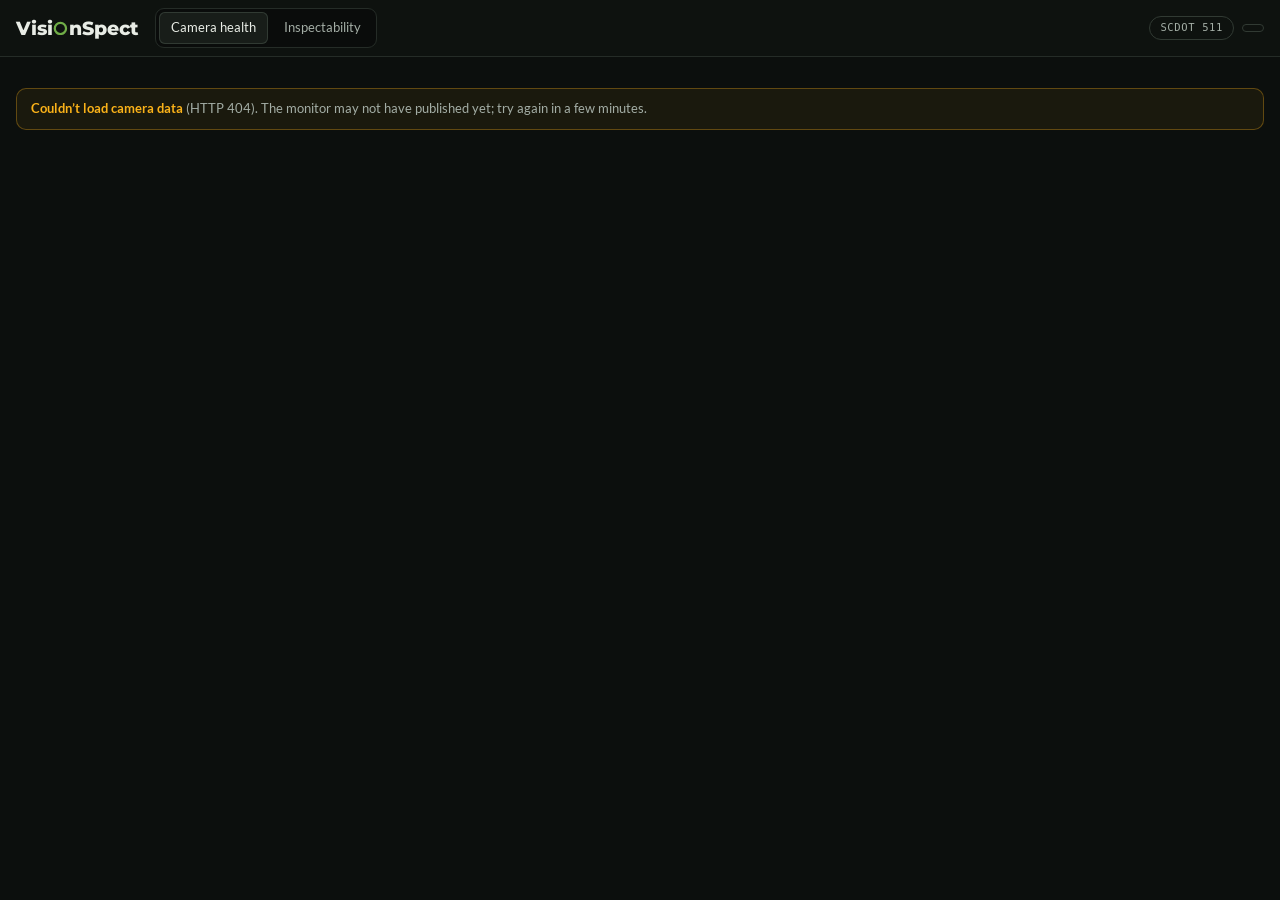
==== lab/camera-health/index.html @ 352c7f69 "Add password-protected lab page for the camera-health pilot - lab/camera-health/index.html: dashboar" ====
<!doctype html>
<html lang="en">
<head>
<meta charset="utf-8">
<meta name="viewport" content="width=device-width, initial-scale=1, viewport-fit=cover">
<meta name="robots" content="noindex, nofollow">
<meta name="description" content="VisionSpect lab: camera health monitor pilot.">
<meta name="theme-color" content="#000000">
<link rel="icon" href="/favicon.svg" type="image/svg+xml">
<link rel="icon" href="/favicon-32.png" sizes="32x32" type="image/png">
<link rel="preload" href="/assets/fonts/montserrat-latin-wght-normal.woff2" as="font" type="font/woff2" crossorigin>
<link rel="preload" href="/assets/fonts/lato-latin-400-normal.woff2" as="font" type="font/woff2" crossorigin>
<style>
@font-face { font-family: "Montserrat"; font-style: normal; font-weight: 100 900; font-display: swap; src: url("/assets/fonts/montserrat-latin-wght-normal.woff2") format("woff2"); }
@font-face { font-family: "Lato"; font-style: normal; font-weight: 400; font-display: swap; src: url("/assets/fonts/lato-latin-400-normal.woff2") format("woff2"); }
@font-face { font-family: "Lato"; font-style: normal; font-weight: 700; font-display: swap; src: url("/assets/fonts/lato-latin-700-normal.woff2") format("woff2"); }
</style>
<title>Camera health · VisionSpect Lab</title>
<style>
/* Layout: control-room wall — summary tiles, then a fleet timeline (camera × time), then cameras and episodes side by side; one camera opens in a detail panel.
   Single dark look by choice (traffic-management video walls are dark; matches the Inspectability tool). */
:root{
  color-scheme:dark;
  --bg:#0c0f0d; --panel:#131714; --panel2:#181d19; --well:#0a0c0b;
  --line:#252c27; --line2:#313a33;
  --ink:#e8ece5; --dim:#a3ada5; --faint:#6f7a72;
  --brand:#70AD47; --accent:#4CB6D8;
  /* status — reserved, always paired with icon + label */
  --good:#0ca30c; --warn:#fab219; --serious:#ec835a; --critical:#d03b3b; --info:#7f9cc4; --nodata:#2b322d;
  --head:'Montserrat',system-ui,-apple-system,'Segoe UI',sans-serif;
  --body:'Lato',system-ui,-apple-system,'Segoe UI',sans-serif;
  --mono:ui-monospace,Menlo,Consolas,monospace;
  --r:10px;
}
*{box-sizing:border-box}
body{background:var(--bg);color:var(--ink);font-family:var(--body);font-size:14px;line-height:1.5;-webkit-font-smoothing:antialiased;margin:0}
body::before{content:"";position:fixed;inset:0 0 auto;height:env(safe-area-inset-top,0px);z-index:10;background:#0e120f}
h1,h2,h3{font-family:var(--head);margin:0;text-wrap:balance}
button{font:inherit;color:inherit}
.mono,.num{font-family:var(--mono);font-variant-numeric:tabular-nums}
:focus-visible{outline:2px solid var(--accent);outline-offset:2px}
.wrap{max-width:1440px;margin:0 auto;padding-left:max(16px,env(safe-area-inset-left,0px));padding-right:max(16px,env(safe-area-inset-right,0px))}

/* header */
.top{position:sticky;top:env(safe-area-inset-top,0px);z-index:5;background:#0e120f;border-bottom:1px solid var(--line)}
.top .wrap{display:flex;align-items:center;gap:16px;min-height:56px;flex-wrap:wrap;padding-block:6px}
.wm{font-family:var(--head);font-weight:800;font-size:19px;display:inline-flex;align-items:center;line-height:1;color:var(--ink);text-decoration:none}
.wm svg{width:.78em;height:.78em;margin:0 .02em}
.tabs{display:flex;gap:4px;background:var(--well);border:1px solid var(--line);border-radius:9px;padding:3px}
.tabs a{padding:6px 12px;border-radius:6px;color:var(--dim);text-decoration:none;font-size:13px;white-space:nowrap}
.tabs a[aria-current="page"]{background:var(--panel2);color:var(--ink);box-shadow:inset 0 0 0 1px var(--line2)}
.tabs a:hover{color:var(--ink)}
.meta{margin-left:auto;display:flex;gap:8px;flex-wrap:wrap;align-items:center}
.tag{font-family:var(--mono);font-size:10.5px;letter-spacing:.06em;color:var(--dim);border:1px solid var(--line2);border-radius:20px;padding:3px 10px;white-space:nowrap}
.tag.sim{color:var(--warn);border-color:rgba(250,178,25,.4)}

main .wrap{display:flex;flex-direction:column;gap:18px;padding-block:18px 40px}
.notice{border:1px solid rgba(250,178,25,.32);background:rgba(250,178,25,.06);border-radius:var(--r);padding:10px 14px;font-size:13px;color:var(--dim)}
.notice b{color:var(--warn)}

/* KPI tiles */
.kpis{display:grid;grid-template-columns:repeat(5,minmax(0,1fr));gap:12px}
@media (max-width:1100px){.kpis{grid-template-columns:repeat(3,minmax(0,1fr))}}
@media (max-width:620px){.kpis{grid-template-columns:repeat(2,minmax(0,1fr))}}
.kpi{background:var(--panel);border:1px solid var(--line);border-radius:var(--r);padding:14px 16px;min-width:0}
.kpi .l{font-size:11px;letter-spacing:.12em;text-transform:uppercase;color:var(--faint);font-weight:700}
.kpi .v{font-family:var(--head);font-weight:800;font-size:30px;line-height:1.1;margin-top:6px;font-variant-numeric:tabular-nums}
.kpi .v small{font-family:var(--mono);font-size:13px;font-weight:400;color:var(--dim);margin-left:6px}
.kpi .s{font-size:12px;color:var(--dim);margin-top:4px}
.statbar{display:flex;height:8px;border-radius:5px;overflow:hidden;margin-top:10px;gap:2px;background:var(--well)}
.statbar i{display:block;height:100%}

/* section */
.sec{background:var(--panel);border:1px solid var(--line);border-radius:var(--r);min-width:0}
.sec>header{display:flex;align-items:baseline;gap:12px;flex-wrap:wrap;padding:14px 16px 10px}
.sec h2{font-size:15px;font-weight:700}
.sec .sub{font-size:12px;color:var(--faint)}
.legend{display:flex;gap:12px;flex-wrap:wrap;margin-left:auto;font-size:12px;color:var(--dim)}
.legend span{display:inline-flex;align-items:center;gap:6px;white-space:nowrap}
.sw{width:10px;height:10px;border-radius:2px;display:inline-block}

/* timeline */
.tl-scroll{overflow-x:auto;padding:0 16px 14px}
.tl{min-width:760px;display:grid;grid-template-columns:250px 1fr;column-gap:12px}
.tl .hours{grid-column:2;position:relative;height:18px;font-family:var(--mono);font-size:10.5px;color:var(--faint)}
.tl .hours span{position:absolute;transform:translateX(-50%);white-space:nowrap}
.tl .labels{display:flex;flex-direction:column}
.tl .lab{height:20px;display:flex;align-items:center;gap:8px;font-size:12.5px;cursor:pointer;border-radius:4px;padding:0 6px;min-width:0}
.tl .lab:hover,.tl .lab.on{background:var(--panel2)}
.tl .lab .id{font-family:var(--mono);font-size:11px;color:var(--faint);flex:none}
.tl .lab .nm{white-space:nowrap;overflow:hidden;text-overflow:ellipsis}
.tl canvas{display:block;width:100%;cursor:pointer}
.tip{position:fixed;z-index:20;pointer-events:none;background:#1d231f;border:1px solid var(--line2);border-radius:8px;padding:8px 10px;font-size:12px;min-width:180px;box-shadow:0 6px 24px rgba(0,0,0,.4);opacity:0;transition:opacity .08s}
.tip.on{opacity:1}
.tip .t{font-family:var(--mono);font-size:11px;color:var(--faint)}
.tip .n{font-weight:700;margin:2px 0 4px}
.tip dl{display:grid;grid-template-columns:auto auto;gap:1px 10px;margin:4px 0 0}
.tip dt{color:var(--faint)} .tip dd{margin:0;font-family:var(--mono);text-align:right}

/* status pill */
.pill{display:inline-flex;align-items:center;gap:5px;font-family:var(--mono);font-size:10.5px;font-weight:600;letter-spacing:.03em;padding:2px 8px;border-radius:20px;white-space:nowrap;background:var(--well);border:1px solid var(--line2);color:var(--ink)}
.pill .ic{font-size:10px;line-height:1}

/* two-up */
.two{display:grid;grid-template-columns:minmax(0,1.55fr) minmax(0,1fr);gap:18px;align-items:start}
@media (max-width:1100px){.two{grid-template-columns:1fr}}

/* filter chips */
.chips{display:flex;gap:6px;flex-wrap:wrap;padding:0 16px 12px}
.chip{background:var(--well);border:1px solid var(--line2);border-radius:20px;padding:4px 11px;font-size:12px;cursor:pointer;color:var(--dim)}
.chip[aria-pressed="true"]{color:var(--ink);border-color:var(--accent);background:rgba(76,182,216,.08)}
.chip b{font-family:var(--mono);font-weight:600;margin-left:4px;color:var(--faint)}

/* camera cards */
.grid{display:grid;grid-template-columns:repeat(auto-fill,minmax(210px,1fr));gap:10px;padding:0 16px 16px}
.cam{background:var(--panel2);border:1px solid var(--line);border-radius:9px;overflow:hidden;cursor:pointer;text-align:left;padding:0;display:flex;flex-direction:column;transition:border-color .12s}
.cam:hover{border-color:#47524a}
.cam.on{border-color:var(--accent)}
.cam .img{position:relative;aspect-ratio:4/3;background:#000;max-width:100%}
.cam .img img{width:100%;height:100%;object-fit:cover;display:block}
.cam .img .stale{position:absolute;inset:0;display:flex;align-items:flex-end;padding:8px;background:linear-gradient(180deg,transparent 50%,rgba(0,0,0,.75));font-family:var(--mono);font-size:10.5px;color:var(--dim)}
.cam .img .pill{position:absolute;top:8px;left:8px;background:rgba(10,12,11,.85)}
.cam .body{padding:9px 11px 10px;display:flex;flex-direction:column;gap:5px;min-width:0}
.cam .nm{font-weight:700;font-size:13px;white-space:nowrap;overflow:hidden;text-overflow:ellipsis}
.cam .row{display:flex;justify-content:space-between;align-items:center;gap:8px;font-size:11.5px;color:var(--dim)}
.cam .row .num{color:var(--ink)}
.cam svg{display:block}

/* episodes */
.epsum{display:grid;grid-template-columns:repeat(auto-fit,minmax(130px,1fr));gap:8px;padding:0 16px 12px}
.eps{background:var(--panel2);border:1px solid var(--line);border-radius:8px;padding:9px 11px}
.eps .k{display:flex;align-items:center;gap:6px;font-size:12px;color:var(--dim)}
.eps .n{font-family:var(--head);font-weight:800;font-size:20px;margin-top:3px;font-variant-numeric:tabular-nums}
.eps .d{font-family:var(--mono);font-size:11px;color:var(--faint)}
.tbl-wrap{overflow-x:auto;padding:0 16px 14px;max-height:520px;overflow-y:auto}
table{width:100%;border-collapse:collapse;font-size:12.5px}
th{text-align:left;font-weight:700;color:var(--faint);font-size:11px;padding:6px 8px;border-bottom:1px solid var(--line);white-space:nowrap;position:sticky;top:0;background:var(--panel)}
td{padding:7px 8px;border-bottom:1px solid var(--line);white-space:nowrap}
td.nm{max-width:170px;overflow:hidden;text-overflow:ellipsis}
td:last-child{white-space:normal;min-width:84px}
tbody tr{cursor:pointer} tbody tr:hover{background:var(--panel2)}
.open{color:var(--warn);font-family:var(--mono);font-size:11px}

/* detail */
#detail{scroll-margin-top:72px}
.det{display:grid;grid-template-columns:minmax(0,360px) minmax(0,1fr);gap:18px;padding:0 16px 16px}
@media (max-width:820px){.det{grid-template-columns:1fr}}
.det .img{aspect-ratio:4/3;background:#000;border-radius:8px;overflow:hidden;border:1px solid var(--line);max-width:100%}
.det .img img{width:100%;height:100%;object-fit:cover;display:block}
.det .cap{font-family:var(--mono);font-size:11px;color:var(--faint);margin-top:6px}
.readout{display:grid;grid-template-columns:repeat(3,minmax(0,1fr));gap:8px;margin-top:6px}
.readout div{background:var(--panel2);border:1px solid var(--line);border-radius:7px;padding:7px 9px;min-width:0}
.readout dt{font-size:10.5px;color:var(--faint);text-transform:uppercase;letter-spacing:.08em}
.readout dd{margin:2px 0 0;font-family:var(--mono);font-size:13px}
.chart{position:relative}
.chart svg{display:block;width:100%;height:auto}
.chart .ct{font-size:12px;color:var(--dim);margin-bottom:6px}
.strip{display:block;width:100%;height:14px;border-radius:3px;margin:8px 0 2px}
.det h3{font-size:16px}
.det .detmeta{font-size:12px;color:var(--dim);margin:2px 0 10px;display:flex;gap:10px;flex-wrap:wrap;align-items:center}
.empty-det{padding:0 16px 16px;color:var(--faint);font-size:13px}

footer.method{font-size:12px;color:var(--faint);line-height:1.6}
footer.method b{color:var(--dim)}
footer.method code{font-family:var(--mono);color:var(--dim);font-size:11.5px}
@media (prefers-reduced-motion:reduce){*{transition:none!important}}
</style>
</head>
<body>

<svg width="0" height="0" style="position:absolute" aria-hidden="true"><defs><symbol id="ring" viewBox="0 0 100 100"><circle cx="50" cy="50" r="38" fill="none" stroke="#70AD47" stroke-width="15"/></symbol></defs></svg>

<header class="top">
  <div class="wrap">
    <a class="wm" href="/" aria-label="VisionSpect">Visi<svg aria-hidden="true"><use href="#ring"/></svg>nSpect</a>
    <nav class="tabs" aria-label="Tools">
      <a href="#" aria-current="page">Camera health</a>
      <a href="inspectability.html" id="inspLink">Inspectability</a>
    </nav>
    <div class="meta"><span class="tag" id="srcTag">SCDOT 511</span><span class="tag sim" id="simTag" hidden>SIMULATED DATA</span><span class="tag" id="lastTag"></span></div>
  </div>
</header>

<main>
  <div class="wrap">
    <div class="notice" id="simNotice" hidden><b>Preview with simulated data.</b> Camera names are Upstate SC roads for legibility; IDs, statuses and images are invented. Run the monitor on your machine and it writes this same dashboard from real polls.</div>

    <section class="kpis" id="kpis" aria-label="Fleet summary"></section>

    <section class="sec" aria-labelledby="tlH">
      <header><h2 id="tlH">Fleet timeline</h2><span class="sub" id="tlSub"></span><div class="legend" id="legend"></div></header>
      <div class="tl-scroll"><div class="tl" id="tl">
        <div></div><div class="hours" id="hours"></div>
        <div class="labels" id="labels"></div><canvas id="tlc" aria-label="Status of each camera over time"></canvas>
      </div></div>
    </section>

    <section class="sec" id="detail" aria-labelledby="detH">
      <header><h2 id="detH">Camera detail</h2><span class="sub">Click a camera, a timeline row or an episode</span></header>
      <div id="detBody"></div>
    </section>

    <div class="two">
      <section class="sec" aria-labelledby="camH">
        <header><h2 id="camH">Cameras</h2><span class="sub">latest frame · healthy share of polls · image quality</span></header>
        <div class="chips" id="chips" role="group" aria-label="Filter cameras"></div>
        <div class="grid" id="grid"></div>
      </section>
      <section class="sec" aria-labelledby="epH">
        <header><h2 id="epH">Episodes</h2><span class="sub">time each camera stayed degraded, measured start to recovery</span></header>
        <div class="epsum" id="epsum"></div>
        <div class="tbl-wrap"><table><thead><tr><th>Camera</th><th>Issue</th><th>Start</th><th>Duration</th></tr></thead><tbody id="eptb"></tbody></table></div>
      </section>
    </div>

    <footer class="method" id="method"></footer>
  </div>
</main>
<div class="tip" id="tip" role="tooltip"></div>

<script>
window.VS_DATA = null;
window.VS_DATA_URL = 'data.json';
</script>
<script>
function vsDashboard(D) {
  'use strict';
  const $ = (s) => document.querySelector(s);
  const esc = (s) => String(s ?? '').replace(/[&<>"']/g, (c) => ({ '&': '&amp;', '<': '&lt;', '>': '&gt;', '"': '&quot;', "'": '&#39;' }[c]));
  if (!D || !D.cameras || !D.cameras.length) { document.querySelector('main .wrap').innerHTML = '<p class="notice">No camera data yet. The monitor publishes data after its first cycle.</p>'; return; }

  // ---- status vocabulary (severity → reserved status color; every use pairs icon + label)
  const CSS = getComputedStyle(document.documentElement), tok = (n) => CSS.getPropertyValue(n).trim();
  const ST = {
    ok:           { label: 'Healthy',      icon: '●', sev: 'good',     col: tok('--good') },
    poor_quality: { label: 'Poor image',   icon: '▲', sev: 'warn',     col: tok('--warn') },
    view_changed: { label: 'View moved',   icon: '↔', sev: 'info',     col: tok('--info') },
    frozen:       { label: 'Frozen',       icon: '❚❚', sev: 'serious', col: tok('--serious') },
    blank:        { label: 'Blank',        icon: '■', sev: 'serious',  col: tok('--serious') },
    placeholder:  { label: 'Unavailable',  icon: '⧉', sev: 'serious',  col: tok('--serious') },
    offline:      { label: 'Offline',      icon: '✕', sev: 'critical', col: tok('--critical') }
  };
  const SEV_ORDER = { critical: 0, serious: 1, warn: 2, info: 3, good: 4 };
  const NODATA = tok('--nodata');
  const pill = (s) => { const x = ST[s] || { label: s, icon: '·', col: NODATA }; return `<span class="pill"><span class="ic" style="color:${x.col}">${x.icon}</span>${esc(x.label)}</span>`; };

  const tz = D.timeZone || 'America/New_York';
  const fmtT = (t) => new Date(t).toLocaleTimeString('en-US', { hour: 'numeric', minute: '2-digit', timeZone: tz });
  const fmtDT = (t) => new Date(t).toLocaleString('en-US', { month: 'short', day: 'numeric', hour: 'numeric', minute: '2-digit', timeZone: tz });
  const fmtDur = (min) => min < 60 ? `${Math.round(min)} min` : `${Math.floor(min / 60)} h ${String(Math.round(min % 60)).padStart(2, '0')} min`;
  const pct = (v) => v == null ? '—' : `${Math.round(v)}%`;

  // ---- header / notices
  if (D.inspectabilityHref) $('#inspLink').setAttribute('href', D.inspectabilityHref); else $('#inspLink').hidden = true;
  $('#srcTag').textContent = D.source || 'SCDOT 511';
  if (D.simulated) { $('#simTag').hidden = false; $('#simNotice').hidden = false; }
  $('#lastTag').textContent = `last cycle ${fmtDT(D.end)}`;
  $('#tlSub').textContent = `${D.cameras.length} cameras · ${fmtDT(D.start)} – ${fmtT(D.end)} · ${D.stepMin}-min cycles`;

  // ---- derived per camera
  const cams = D.cameras.map((c) => {
    const polls = c.polls, n = polls.length;
    const ok = polls.filter((p) => p.s === 'ok').length;
    const avail = polls.filter((p) => p.s !== 'offline' && p.s !== 'placeholder').length;
    const iqs = polls.map((p) => p.iq).filter((v) => v != null).sort((a, b) => a - b);
    const last = polls[n - 1] || {};
    return { ...c, n, healthy: n ? 100 * ok / n : null, avail: n ? 100 * avail / n : null, medIQ: iqs.length ? iqs[Math.floor(iqs.length / 2)] : null, last };
  });
  cams.sort((a, b) => (SEV_ORDER[(ST[a.last.s] || {}).sev] ?? 9) - (SEV_ORDER[(ST[b.last.s] || {}).sev] ?? 9) || a.healthy - b.healthy || a.id.localeCompare(b.id));
  const byId = Object.fromEntries(cams.map((c) => [c.id, c]));

  // ---- episodes: runs of the same non-ok status (offline gaps of one poll still count)
  const episodes = [];
  for (const c of cams) {
    let cur = null;
    c.polls.forEach((p, i) => {
      if (cur && p.s !== cur.s) { cur.end = p.t; cur.open = false; episodes.push(cur); cur = null; }
      if (!cur && p.s !== 'ok') cur = { id: c.id, name: c.name, s: p.s, start: p.t, polls: 0 };
      if (cur) cur.polls++;
      if (i === c.polls.length - 1 && cur) { cur.end = D.end; cur.open = true; episodes.push(cur); }
    });
  }
  episodes.forEach((e) => { e.min = (Date.parse(e.end) - Date.parse(e.start)) / 60000 + (e.open ? D.stepMin : 0); });
  episodes.sort((a, b) => (b.open - a.open) || Date.parse(b.start) - Date.parse(a.start));
  const closed = episodes.filter((e) => !e.open && e.s !== 'view_changed');
  const degradedH = closed.reduce((a, e) => a + e.min, 0) / 60;
  const medClosed = closed.length ? closed.map((e) => e.min).sort((a, b) => a - b)[Math.floor(closed.length / 2)] : null;

  // ---- KPI tiles
  const allPolls = cams.reduce((a, c) => a + c.n, 0);
  const okPolls = cams.reduce((a, c) => a + c.polls.filter((p) => p.s === 'ok').length, 0);
  const nowCount = {}; cams.forEach((c) => { nowCount[c.last.s] = (nowCount[c.last.s] || 0) + 1; });
  const healthyNow = nowCount.ok || 0, openIssues = cams.filter((c) => c.last.s && c.last.s !== 'ok').length;
  const statBar = Object.keys(ST).filter((s) => nowCount[s]).sort((a, b) => SEV_ORDER[ST[b].sev] - SEV_ORDER[ST[a].sev])
    .map((s) => `<i style="flex:${nowCount[s]};background:${ST[s].col}" title="${ST[s].label}: ${nowCount[s]}"></i>`).join('');
  $('#kpis').innerHTML = [
    ['Cameras monitored', `${cams.length}`, `${allPolls.toLocaleString('en-US')} polls in window`],
    ['Healthy now', `${healthyNow}<small>of ${cams.length}</small>`, `<div class="statbar" aria-hidden="true">${statBar}</div>`],
    ['Fleet healthy', pct(100 * okPolls / allPolls), 'share of all polls, last 24 h'],
    ['Open issues', `${openIssues}`, Object.keys(ST).filter((s) => s !== 'ok' && nowCount[s]).map((s) => `${nowCount[s]} ${ST[s].label.toLowerCase()}`).join(' · ') || 'none'],
    ['Measured time degraded', `${degradedH.toFixed(1)}<small>h</small>`, closed.length ? `${closed.length} closed episodes · median ${fmtDur(medClosed)}` : 'no closed episodes yet']
  ].map(([l, v, s]) => `<div class="kpi"><div class="l">${l}</div><div class="v">${v}</div><div class="s">${s}</div></div>`).join('');

  // ---- legend (severity groups)
  $('#legend').innerHTML = [['good', 'Healthy'], ['warn', 'Poor image'], ['info', 'View moved'], ['serious', 'Frozen · blank · unavailable'], ['critical', 'Offline']]
    .map(([k, l]) => `<span><i class="sw" style="background:${tok('--' + k)}"></i>${l}</span>`).join('') + `<span><i class="sw" style="background:${NODATA}"></i>No data</span>`;

  // ---- timeline
  const t0 = Date.parse(D.start), t1 = Date.parse(D.end) + D.stepMin * 60000, cols = Math.round((t1 - t0) / (D.stepMin * 60000));
  const ROW = 20, labels = $('#labels'), cv = $('#tlc'), tip = $('#tip');
  labels.innerHTML = cams.map((c) => `<div class="lab" data-id="${esc(c.id)}" title="${esc(c.name)}"><span class="pill" style="padding:1px 5px"><span class="ic" style="color:${(ST[c.last.s] || {}).col || NODATA}">${(ST[c.last.s] || {}).icon || '·'}</span></span><span class="id">${esc(c.id)}</span><span class="nm">${esc(c.name)}</span></div>`).join('');
  const grid = cams.map((c) => { const row = new Array(cols).fill(null); c.polls.forEach((p) => { const k = Math.floor((Date.parse(p.t) - t0) / (D.stepMin * 60000)); if (k >= 0 && k < cols) row[k] = p; }); return row; });
  let selected = null;
  function drawTimeline() {
    const w = cv.clientWidth || 600, h = cams.length * ROW, dpr = window.devicePixelRatio || 1;
    cv.style.height = h + 'px'; cv.width = Math.round(w * dpr); cv.height = Math.round(h * dpr);
    const g = cv.getContext('2d'); g.setTransform(dpr, 0, 0, dpr, 0, 0); g.clearRect(0, 0, w, h);
    const cw = w / cols;
    grid.forEach((row, r) => {
      const y = r * ROW + 3, hh = ROW - 6;
      if (selected === cams[r].id) { g.fillStyle = tok('--panel2'); g.fillRect(0, r * ROW, w, ROW); }
      row.forEach((p, k) => {
        g.fillStyle = p ? (ST[p.s] || {}).col || NODATA : NODATA;
        g.fillRect(k * cw, y, Math.max(cw - (cw > 4 ? 1 : 0), 0.6), hh);
      });
    });
    // hour ticks
    const hours = $('#hours'); let html = '';
    const first = new Date(t0); first.setUTCMinutes(0, 0, 0);
    for (let t = first.getTime(); t <= t1; t += 3600000) {
      const hr = +new Date(t).toLocaleString('en-US', { hour: 'numeric', hour12: false, timeZone: tz });
      if (hr % 3 !== 0 || t < t0) continue;
      html += `<span style="left:${100 * (t - t0) / (t1 - t0)}%">${fmtT(t).replace(':00', '')}</span>`;
    }
    hours.innerHTML = html;
  }
  function cellAt(e) {
    const r = cv.getBoundingClientRect(), x = e.clientX - r.left, y = e.clientY - r.top;
    const row = Math.floor(y / ROW), k = Math.floor(x / (r.width / cols));
    return row >= 0 && row < cams.length && k >= 0 && k < cols ? { row, k } : null;
  }
  cv.addEventListener('mousemove', (e) => {
    const c = cellAt(e); if (!c) { tip.classList.remove('on'); return; }
    const cam = cams[c.row], p = grid[c.row][c.k];
    tip.innerHTML = `<div class="t">${fmtDT(t0 + c.k * D.stepMin * 60000)}</div><div class="n">${esc(cam.name)}</div>${p ? pill(p.s) : '<span class="pill">No data</span>'}` +
      (p && p.iq != null ? `<dl><dt>Image quality</dt><dd>${p.iq.toFixed(0)}</dd>${p.edge != null ? `<dt>Edge width</dt><dd>${p.edge.toFixed(1)} px</dd>` : ''}<dt>Mean level</dt><dd>${p.mean != null ? p.mean.toFixed(0) + ' GL' : '—'}</dd></dl>` : (p && p.reason ? `<dl><dt>Reason</dt><dd>${esc(p.reason)}</dd></dl>` : ''));
    const tw = 220, x = Math.min(e.clientX + 14, window.innerWidth - tw - 8), y = Math.min(e.clientY + 14, window.innerHeight - 140);
    tip.style.left = x + 'px'; tip.style.top = y + 'px'; tip.classList.add('on');
  });
  cv.addEventListener('mouseleave', () => tip.classList.remove('on'));
  cv.addEventListener('click', (e) => { const c = cellAt(e); if (c) select(cams[c.row].id, true); });
  labels.addEventListener('click', (e) => { const l = e.target.closest('.lab'); if (l) select(l.dataset.id, true); });

  // ---- sparkline (single series: text-colored line, emphasized endpoint)
  function spark(c, w = 110, h = 26) {
    const pts = c.polls.map((p, i) => [i, p.iq]); const n = Math.max(1, pts.length - 1);
    const X = (i) => 2 + (w - 6) * i / n, Y = (v) => h - 3 - (h - 6) * v / 100;
    let d = '', pen = false; for (const [i, v] of pts) { if (v == null) { pen = false; continue; } d += (pen ? 'L' : 'M') + X(i).toFixed(1) + ' ' + Y(v).toFixed(1); pen = true; }
    const lastI = pts.map((p) => p[1]).lastIndexOf(pts.filter((p) => p[1] != null).map((p) => p[1]).pop());
    const lv = c.polls.filter((p) => p.iq != null).map((p) => p.iq).pop();
    return `<svg width="${w}" height="${h}" viewBox="0 0 ${w} ${h}" aria-hidden="true"><line x1="2" x2="${w - 4}" y1="${Y(60)}" y2="${Y(60)}" stroke="${tok('--line2')}" stroke-dasharray="2 3"/><path d="${d}" fill="none" stroke="${tok('--dim')}" stroke-width="1.5"/>${lv != null ? `<circle cx="${X(lastI)}" cy="${Y(lv)}" r="2.6" fill="${tok('--ink')}"/>` : ''}</svg>`;
  }

  // ---- camera cards + filters
  const FILTERS = [
    ['all', 'All', () => true], ['issues', 'Issues', (c) => c.last.s !== 'ok'],
    ['offline', 'Offline', (c) => c.last.s === 'offline'], ['notlive', 'Not live', (c) => ['frozen', 'blank', 'placeholder'].includes(c.last.s)],
    ['poor', 'Poor image', (c) => c.last.s === 'poor_quality'], ['ok', 'Healthy', (c) => c.last.s === 'ok']
  ];
  let filter = 'all';
  try { filter = localStorage.getItem('vs-camfilter') || 'all'; } catch (e) {}
  function renderChips() {
    $('#chips').innerHTML = FILTERS.map(([k, l, f]) => `<button class="chip" data-f="${k}" aria-pressed="${k === filter}">${l}<b>${cams.filter(f).length}</b></button>`).join('');
  }
  function renderGrid() {
    const f = FILTERS.find((x) => x[0] === filter)[2];
    $('#grid').innerHTML = cams.filter(f).map((c) => `
      <button class="cam${selected === c.id ? ' on' : ''}" data-id="${esc(c.id)}">
        <div class="img">${c.thumb ? `<img src="${c.thumb}" alt="Latest frame from ${esc(c.name)}">` : ''}${pill(c.last.s)}
          ${c.thumbStatus && c.last.s === 'offline' ? `<div class="stale">last good frame · ${fmtT(c.thumbTime)}</div>` : ''}</div>
        <div class="body"><div class="nm" title="${esc(c.name)}">${esc(c.name)}</div>
          <div class="row"><span>Healthy <span class="num">${pct(c.healthy)}</span></span><span>IQ <span class="num">${c.medIQ == null ? '—' : c.medIQ.toFixed(0)}</span></span></div>
          <div class="row"><span class="mono" style="color:var(--faint)">${esc(c.id)}</span>${spark(c)}</div></div>
      </button>`).join('') || '<p class="empty-det">No cameras match this filter.</p>';
  }
  $('#chips').addEventListener('click', (e) => { const b = e.target.closest('.chip'); if (!b) return; filter = b.dataset.f; try { localStorage.setItem('vs-camfilter', filter); } catch (er) {} renderChips(); renderGrid(); });
  $('#grid').addEventListener('click', (e) => { const b = e.target.closest('.cam'); if (b) select(b.dataset.id, true); });

  // ---- episodes
  const TYPES = ['offline', 'placeholder', 'blank', 'frozen', 'poor_quality', 'view_changed'];
  $('#epsum').innerHTML = TYPES.filter((t) => episodes.some((e) => e.s === t)).map((t) => {
    const es = episodes.filter((e) => e.s === t), cl = es.filter((e) => !e.open), op = es.length - cl.length;
    const med = cl.length ? cl.map((e) => e.min).sort((a, b) => a - b)[Math.floor(cl.length / 2)] : null;
    return `<div class="eps"><div class="k"><span style="color:${ST[t].col}">${ST[t].icon}</span>${ST[t].label}</div><div class="n">${es.length}</div><div class="d">${med != null ? 'median ' + fmtDur(med) : 'none closed'}${op ? ` · ${op} open` : ''}</div></div>`;
  }).join('');
  $('#eptb').innerHTML = episodes.map((e) => `<tr data-id="${esc(e.id)}"><td class="nm" title="${esc(e.name)}">${esc(e.name)}</td><td>${pill(e.s)}</td><td class="mono">${fmtDT(e.start)}</td><td class="mono">${e.open ? `<span class="open">ongoing · ${fmtDur(e.min)}</span>` : fmtDur(e.min)}</td></tr>`).join('');
  $('#eptb').addEventListener('click', (e) => { const r = e.target.closest('tr'); if (r) select(r.dataset.id, true); });

  // ---- detail
  function lineChart(c, W) {
    W = Math.max(260, Math.round(W || 600)); const H = 170, L = 34, R = 10, T = 10, B = 24;
    const X = (t) => L + (W - L - R) * (Date.parse(t) - t0) / (t1 - t0), Y = (v) => T + (H - T - B) * (1 - v / 100);
    let d = '', pen = false, area = '';
    const pts = c.polls.filter((p) => p.iq != null);
    c.polls.forEach((p) => { if (p.iq == null) { pen = false; return; } d += (pen ? 'L' : 'M') + X(p.t).toFixed(1) + ' ' + Y(p.iq).toFixed(1); pen = true; });
    let ticks = '';
    for (const v of [0, 25, 50, 75, 100]) ticks += `<line x1="${L}" x2="${W - R}" y1="${Y(v)}" y2="${Y(v)}" stroke="${tok('--line')}" stroke-width="1"/><text x="${L - 6}" y="${Y(v) + 3.5}" text-anchor="end" font-size="10" fill="${tok('--faint')}" font-family="ui-monospace, Menlo, Consolas, monospace">${v}</text>`;
    const first = new Date(t0); first.setUTCMinutes(0, 0, 0);
    for (let t = first.getTime(); t <= t1; t += 3600000) {
      const hr = +new Date(t).toLocaleString('en-US', { hour: 'numeric', hour12: false, timeZone: tz });
      if (hr % 6 !== 0 || t < t0) continue;
      const x = L + (W - L - R) * (t - t0) / (t1 - t0);
      ticks += `<text x="${x}" y="${H - 6}" text-anchor="middle" font-size="10" fill="${tok('--faint')}" font-family="ui-monospace, Menlo, Consolas, monospace">${fmtT(t).replace(':00', '')}</text>`;
    }
    const lp = pts[pts.length - 1];
    return `<div class="chart"><div class="ct">Image quality, 0–100 · dashed line = poor-image threshold (60)</div>
      <svg viewBox="0 0 ${W} ${H}" width="${W}" height="${H}" role="img" aria-label="Image quality over the last 24 hours">${ticks}
      <line x1="${L}" x2="${W - R}" y1="${Y(60)}" y2="${Y(60)}" stroke="${tok('--warn')}" stroke-dasharray="4 4" stroke-width="1"/>
      <path d="${d}" fill="none" stroke="${tok('--accent')}" stroke-width="2" stroke-linejoin="round"/>
      ${lp ? `<circle cx="${X(lp.t)}" cy="${Y(lp.iq)}" r="4" fill="${tok('--accent')}" stroke="${tok('--panel')}" stroke-width="2"/>` : ''}
      <line id="xh" y1="${T}" y2="${H - B}" stroke="${tok('--dim')}" stroke-width="1" opacity="0"/><rect id="hit" x="${L}" y="${T}" width="${W - L - R}" height="${H - T - B}" fill="transparent"/></svg>
      <canvas class="strip" id="strip" aria-label="Status over the last 24 hours"></canvas></div>`;
  }
  function select(id, scroll) {
    selected = id; const c = byId[id];
    document.querySelectorAll('.lab').forEach((l) => l.classList.toggle('on', l.dataset.id === id));
    renderGrid(); drawTimeline();
    const lastGood = [...c.polls].reverse().find((q) => q.iq != null), p = lastGood || c.last, eps = episodes.filter((e) => e.id === id);
    const rd = (k, v) => `<div><dt>${k}</dt><dd>${v}</dd></div>`;
    $('#detBody').innerHTML = `<div class="det">
      <div><div class="img">${c.thumb ? `<img src="${c.thumb}" alt="Latest frame from ${esc(c.name)}">` : ''}</div>
        <div class="cap">${c.thumbTime ? `${c.last.s === 'offline' ? 'last good frame' : 'latest saved frame'} · ${fmtDT(c.thumbTime)}` : 'no saved frame'}</div>
        <div class="cap" style="margin-top:10px">${lastGood && lastGood !== c.last ? 'metrics from last good poll · ' + fmtDT(lastGood.t) : 'metrics from latest poll'}</div>
        <dl class="readout">${rd('Image quality', p.iq != null ? p.iq.toFixed(0) : '—')}${rd('Edge width', p.edge != null ? p.edge.toFixed(1) + ' px' : '—')}${rd('Mean level', p.mean != null ? p.mean.toFixed(0) + ' GL' : '—')}
          ${rd('Clipped', p.clip != null ? p.clip.toFixed(1) + '%' : '—')}${rd('Noise σ', p.noise != null ? p.noise.toFixed(2) + ' GL' : '—')}${rd('View match', p.ncc != null ? p.ncc.toFixed(2) : '—')}</dl></div>
      <div style="min-width:0"><h3>${esc(c.name)}</h3>
        <div class="detmeta">${pill(c.last.s)}<span class="mono">${esc(c.id)}</span><span>healthy ${pct(c.healthy)} · available ${pct(c.avail)} · median IQ ${c.medIQ == null ? '—' : c.medIQ.toFixed(0)}</span></div>
        <div id="chartHost"></div>
        <div class="ct" style="font-size:12px;color:var(--dim);margin-top:12px">Episodes</div>
        ${eps.length ? `<table><tbody>${eps.map((e) => `<tr><td>${pill(e.s)}</td><td class="mono">${fmtDT(e.start)}</td><td class="mono">${e.open ? `<span class="open">ongoing · ${fmtDur(e.min)}</span>` : fmtDur(e.min)}</td></tr>`).join('')}</tbody></table>` : '<p class="empty-det" style="padding:0">No issues in this window.</p>'}
      </div></div>`;
    const host = $('#chartHost'); host.innerHTML = lineChart(c, host.clientWidth);
    // status strip under the chart
    const sc = $('#strip'); if (sc) {
      const w = sc.clientWidth, dpr = window.devicePixelRatio || 1; sc.width = Math.round(w * dpr); sc.height = Math.round(14 * dpr);
      const g = sc.getContext('2d'); g.setTransform(dpr, 0, 0, dpr, 0, 0);
      const svgEl = sc.previousElementSibling, vb = svgEl.viewBox.baseVal, sx = w / vb.width, L = 34 * sx, R = 10 * sx, cw = (w - L - R) / cols;
      grid[cams.indexOf(c)].forEach((q, k) => { g.fillStyle = q ? ST[q.s].col : NODATA; g.fillRect(L + k * cw, 0, Math.max(cw - 0.5, 0.6), 14); });
      // crosshair tooltip
      const hit = svgEl.querySelector('#hit'), xh = svgEl.querySelector('#xh');
      hit.addEventListener('mousemove', (e) => {
        const r = svgEl.getBoundingClientRect(), x = (e.clientX - r.left) / r.width * vb.width;
        const t = t0 + (x - 34) / (vb.width - 44) * (t1 - t0);
        let best = null; for (const q of c.polls) if (!best || Math.abs(Date.parse(q.t) - t) < Math.abs(Date.parse(best.t) - t)) best = q;
        if (!best) return;
        const bx = 34 + (vb.width - 44) * (Date.parse(best.t) - t0) / (t1 - t0);
        xh.setAttribute('x1', bx); xh.setAttribute('x2', bx); xh.setAttribute('opacity', '0.6');
        tip.innerHTML = `<div class="t">${fmtDT(best.t)}</div>${pill(best.s)}<dl><dt>Image quality</dt><dd>${best.iq != null ? best.iq.toFixed(0) : '—'}</dd><dt>Edge width</dt><dd>${best.edge != null ? best.edge.toFixed(1) + ' px' : '—'}</dd></dl>`;
        tip.style.left = Math.min(e.clientX + 14, window.innerWidth - 230) + 'px'; tip.style.top = (e.clientY + 14) + 'px'; tip.classList.add('on');
      });
      hit.addEventListener('mouseleave', () => { xh.setAttribute('opacity', '0'); tip.classList.remove('on'); });
    }
    if (scroll) $('#detail').scrollIntoView({ behavior: matchMedia('(prefers-reduced-motion: reduce)').matches ? 'auto' : 'smooth', block: 'start' });
  }

  // ---- method footer
  $('#method').innerHTML = `<b>How this is measured.</b> Each cycle the monitor downloads every camera's public snapshot and runs the deterministic VisionSpect engine v${esc(D.engine)} on it — no AI, every number reproducible from the saved image. ` +
    `<b>Offline</b>: request failed or not an image. <b>Unavailable</b>: the same file served by 3+ cameras. <b>Blank</b>: near-uniform frame. <b>Frozen</b>: unchanged for ${D.frozenMinutes} min or more. ` +
    `<b>Poor image</b>: general quality score under 60 (focus, exposure, clipping, noise). <b>View moved</b>: scene structure no longer matches the camera's daylight baseline — informational, operators move PTZ cameras on purpose. ` +
    `Episode durations are measured: the monitor only observes, so each one runs from the first bad poll to the first good one. Thresholds are provisional until tuned on real data. Monitor v${esc(D.monitor)} · generated ${fmtDT(D.generated)}.`;

  // ---- go
  renderChips(); renderGrid();
  const firstIssue = cams.find((c) => c.last.s !== 'ok') || cams[0];
  requestAnimationFrame(() => { drawTimeline(); select(firstIssue.id, false); });
  let rz, lastW = 0; new ResizeObserver(() => { const w = document.body.clientWidth; if (w === lastW) return; lastW = w; clearTimeout(rz); rz = setTimeout(() => { drawTimeline(); if (selected) select(selected, false); }, 120); }).observe(document.body);
}
// Data is either embedded (local dashboard.html) or fetched (hosted page sets window.VS_DATA_URL).
(function boot() {
  if (window.VS_DATA) return vsDashboard(window.VS_DATA);
  if (!window.VS_DATA_URL) return vsDashboard(null);
  fetch(window.VS_DATA_URL, { cache: 'no-store', credentials: 'same-origin' })
    .then((r) => { if (!r.ok) throw new Error('HTTP ' + r.status); return r.json(); })
    .then(vsDashboard)
    .catch((e) => { document.querySelector('main .wrap').innerHTML = '<p class="notice"><b>Couldn\u2019t load camera data</b> (' + String(e.message).replace(/[<>&]/g, '') + '). The monitor may not have published yet; try again in a few minutes.</p>'; });
  // refresh with the monitor's cadence while the tab is visible
  setInterval(() => { if (!document.hidden) location.reload(); }, 10 * 60 * 1000);
})();
</script>

</body>
</html>
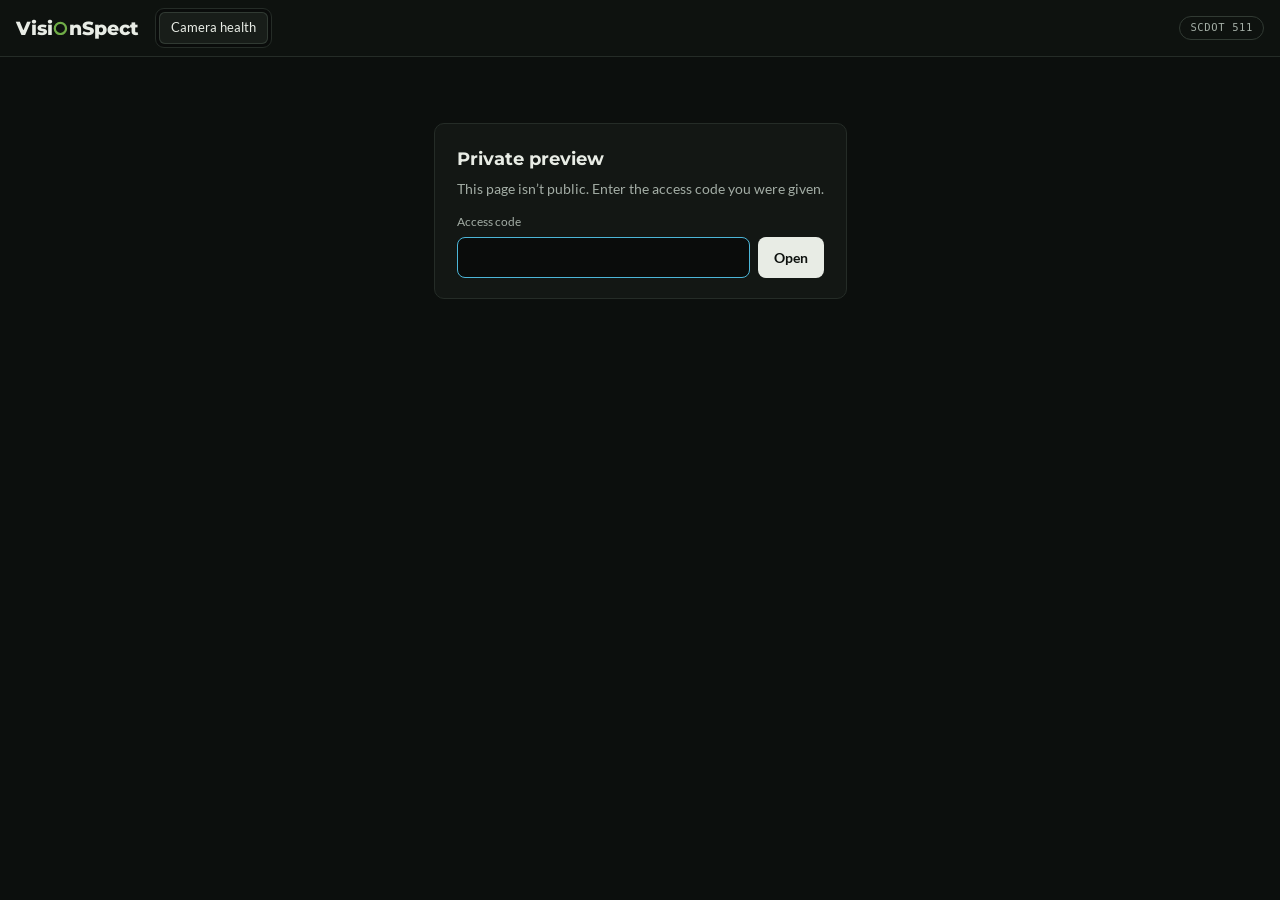
==== commit df646735: "Lab: access code like the Mensuro app instead of a browser password prompt Lab pages load freely; /l" ====
--- a/lab/camera-health/index.html
+++ b/lab/camera-health/index.html
@@ -33,6 +33,7 @@
   --r:10px;
 }
 *{box-sizing:border-box}
+[hidden]{display:none!important}
 body{background:var(--bg);color:var(--ink);font-family:var(--body);font-size:14px;line-height:1.5;-webkit-font-smoothing:antialiased;margin:0}
 body::before{content:"";position:fixed;inset:0 0 auto;height:env(safe-area-inset-top,0px);z-index:10;background:#0e120f}
 h1,h2,h3{font-family:var(--head);margin:0;text-wrap:balance}
@@ -160,6 +161,17 @@
 .det .detmeta{font-size:12px;color:var(--dim);margin:2px 0 10px;display:flex;gap:10px;flex-wrap:wrap;align-items:center}
 .empty-det{padding:0 16px 16px;color:var(--faint);font-size:13px}
 
+.lock{background:none;cursor:pointer;font:inherit;font-family:var(--mono);font-size:10.5px}
+.lock:hover{color:var(--ink);border-color:var(--dim)}
+.gate{max-width:440px;margin:48px auto;padding:22px 22px 20px}
+.gate h2{font-size:18px;margin-bottom:6px}
+.gate p{color:var(--dim);font-size:13.5px;margin:0 0 14px}
+.gate label{display:block;font-size:12px;color:var(--dim);margin-bottom:6px}
+.gate-row{display:flex;gap:8px}
+.gate input{flex:1;min-width:0;background:var(--well);border:1px solid var(--line2);border-radius:8px;padding:9px 11px;color:var(--ink);font:inherit;font-family:var(--mono)}
+.gate input:focus{outline:none;border-color:var(--accent)}
+.gate button{background:var(--ink);color:#0e120f;border:none;border-radius:8px;padding:9px 16px;font-weight:700;cursor:pointer}
+.gate .err{color:var(--critical);font-size:12.5px;margin:10px 0 0}
 footer.method{font-size:12px;color:var(--faint);line-height:1.6}
 footer.method b{color:var(--dim)}
 footer.method code{font-family:var(--mono);color:var(--dim);font-size:11.5px}
@@ -175,9 +187,9 @@
     <a class="wm" href="/" aria-label="VisionSpect">Visi<svg aria-hidden="true"><use href="#ring"/></svg>nSpect</a>
     <nav class="tabs" aria-label="Tools">
       <a href="#" aria-current="page">Camera health</a>
-      <a href="inspectability.html" id="inspLink">Inspectability</a>
+      <a href="inspectability.html" id="inspLink" hidden>Inspectability</a>
     </nav>
-    <div class="meta"><span class="tag" id="srcTag">SCDOT 511</span><span class="tag sim" id="simTag" hidden>SIMULATED DATA</span><span class="tag" id="lastTag"></span></div>
+    <div class="meta"><span class="tag" id="srcTag">SCDOT 511</span><span class="tag sim" id="simTag" hidden>SIMULATED DATA</span><span class="tag" id="lastTag" hidden></span><button class="tag lock" id="lockBtn" type="button" hidden>Lock</button></div>
   </div>
 </header>
 
@@ -251,10 +263,10 @@
   const pct = (v) => v == null ? '—' : `${Math.round(v)}%`;
 
   // ---- header / notices
-  if (D.inspectabilityHref) $('#inspLink').setAttribute('href', D.inspectabilityHref); else $('#inspLink').hidden = true;
+  if (D.inspectabilityHref) { $('#inspLink').setAttribute('href', D.inspectabilityHref); $('#inspLink').hidden = false; }
   $('#srcTag').textContent = D.source || 'SCDOT 511';
   if (D.simulated) { $('#simTag').hidden = false; $('#simNotice').hidden = false; }
-  $('#lastTag').textContent = `last cycle ${fmtDT(D.end)}`;
+  $('#lastTag').textContent = `last cycle ${fmtDT(D.end)}`; $('#lastTag').hidden = false;
   $('#tlSub').textContent = `${D.cameras.length} cameras · ${fmtDT(D.start)} – ${fmtT(D.end)} · ${D.stepMin}-min cycles`;
 
   // ---- derived per camera
@@ -476,15 +488,55 @@
   let rz, lastW = 0; new ResizeObserver(() => { const w = document.body.clientWidth; if (w === lastW) return; lastW = w; clearTimeout(rz); rz = setTimeout(() => { drawTimeline(); if (selected) select(selected, false); }, 120); }).observe(document.body);
 }
 // Data is either embedded (local dashboard.html) or fetched (hosted page sets window.VS_DATA_URL).
+// Hosted: like the Mensuro app, an access code unlocks the data. The page itself holds no data;
+// the server checks the code on every data request. The code is remembered in this browser.
 (function boot() {
   if (window.VS_DATA) return vsDashboard(window.VS_DATA);
   if (!window.VS_DATA_URL) return vsDashboard(null);
-  fetch(window.VS_DATA_URL, { cache: 'no-store', credentials: 'same-origin' })
-    .then((r) => { if (!r.ok) throw new Error('HTTP ' + r.status); return r.json(); })
-    .then(vsDashboard)
-    .catch((e) => { document.querySelector('main .wrap').innerHTML = '<p class="notice"><b>Couldn\u2019t load camera data</b> (' + String(e.message).replace(/[<>&]/g, '') + '). The monitor may not have published yet; try again in a few minutes.</p>'; });
+  const KEY = 'vs_lab_access', main = document.querySelector('main .wrap'), shell = main.innerHTML;
+  const store = {
+    get() { try { return localStorage.getItem(KEY) || ''; } catch (e) { return ''; } },
+    set(v) { try { localStorage.setItem(KEY, v); } catch (e) { /* storage blocked: ask again next visit */ } },
+    del() { try { localStorage.removeItem(KEY); } catch (e) { /* fine */ } }
+  };
+  const lock = document.getElementById('lockBtn');
+  lock.addEventListener('click', () => { store.del(); location.reload(); });
+  const esc = (t) => String(t).replace(/[&<>"']/g, (c) => ({ '&': '&amp;', '<': '&lt;', '>': '&gt;', '"': '&quot;', "'": '&#39;' }[c]));
+  function gate(msg) {
+    lock.hidden = true;
+    main.innerHTML = '<section class="sec gate" aria-labelledby="gateH"><h2 id="gateH">Private preview</h2>' +
+      '<p>This page isn’t public. Enter the access code you were given.</p>' +
+      '<form id="gateForm" novalidate><label for="accessCode">Access code</label><div class="gate-row">' +
+      '<input id="accessCode" type="password" autocomplete="current-password" required><button type="submit">Open</button></div>' +
+      '<p class="err" id="gateErr" role="alert"' + (msg ? '' : ' hidden') + '>' + esc(msg || '') + '</p></form></section>';
+    const input = document.getElementById('accessCode');
+    input.focus();
+    document.getElementById('gateForm').addEventListener('submit', (e) => {
+      e.preventDefault();
+      const code = input.value.trim();
+      if (!code) { const er = document.getElementById('gateErr'); er.textContent = 'Enter the access code.'; er.hidden = false; return; }
+      load(code, true);
+    });
+  }
+  function load(code, typed) {
+    fetch(window.VS_DATA_URL, { cache: 'no-store', headers: { 'X-VisionSpect-Access': code } })
+      .then((r) => {
+        if (r.status === 401) { store.del(); gate(typed ? 'That access code isn’t right.' : ''); return null; }
+        if (!r.ok) return r.json().catch(() => ({})).then((j) => { throw new Error(j.error || 'HTTP ' + r.status); });
+        return r.json();
+      })
+      .then((data) => {
+        if (!data) return;
+        store.set(code);
+        main.innerHTML = shell; lock.hidden = false;
+        vsDashboard(data);
+      })
+      .catch((e) => { main.innerHTML = '<p class="notice"><b>Couldn’t load camera data</b> (' + esc(e.message) + '). The monitor may not have published yet; try again in a few minutes.</p>'; });
+  }
+  const saved = store.get();
+  if (saved) { main.innerHTML = '<p class="notice">Loading camera data…</p>'; load(saved, false); } else gate('');
   // refresh with the monitor's cadence while the tab is visible
-  setInterval(() => { if (!document.hidden) location.reload(); }, 10 * 60 * 1000);
+  setInterval(() => { if (!document.hidden && store.get()) location.reload(); }, 10 * 60 * 1000);
 })();
 </script>
 
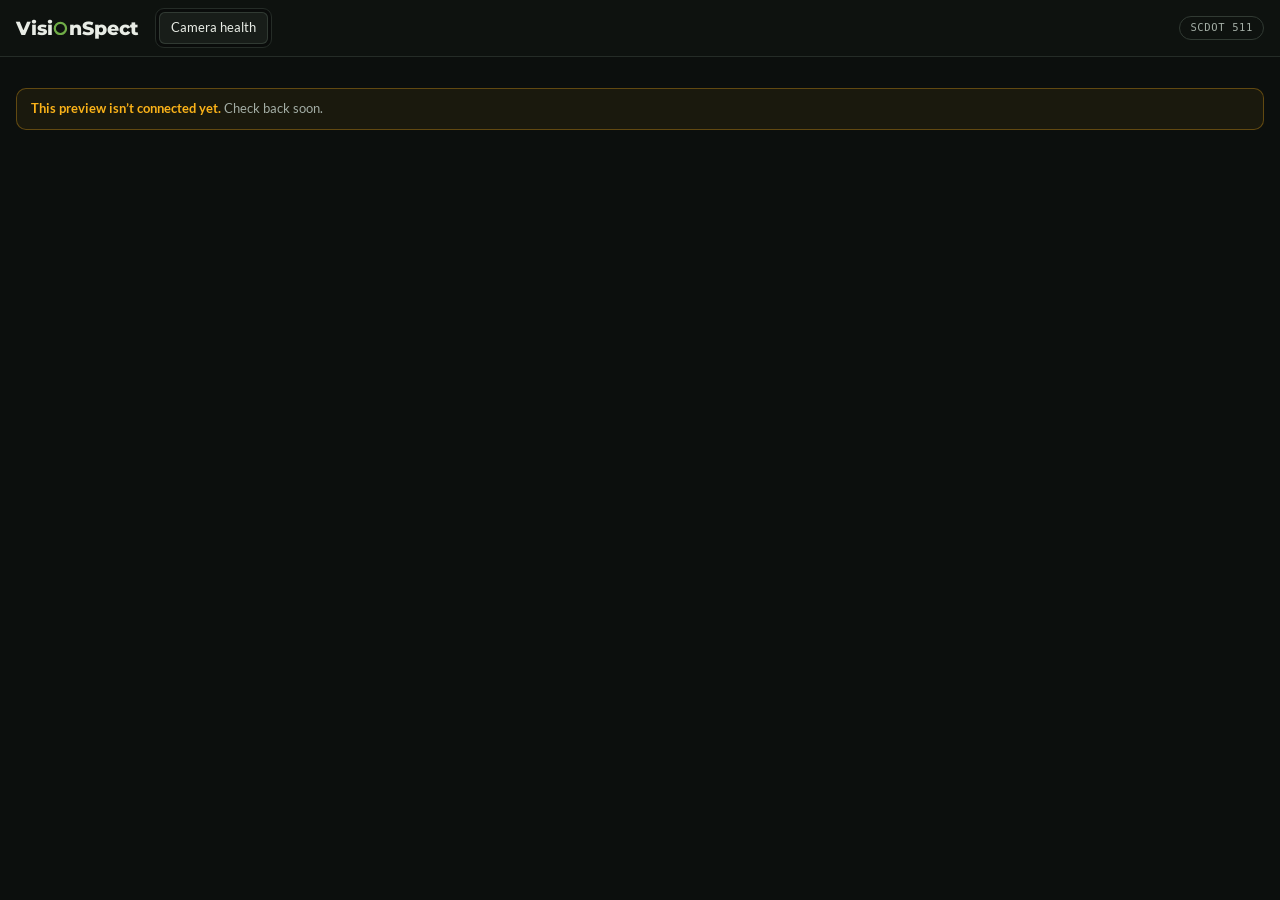
==== commit feb75622: "Lab: load camera-health data from the access-coded API Same pattern as the Mensuro app. The page sta" ====
--- a/lab/camera-health/index.html
+++ b/lab/camera-health/index.html
@@ -15,6 +15,7 @@
 @font-face { font-family: "Lato"; font-style: normal; font-weight: 400; font-display: swap; src: url("/assets/fonts/lato-latin-400-normal.woff2") format("woff2"); }
 @font-face { font-family: "Lato"; font-style: normal; font-weight: 700; font-display: swap; src: url("/assets/fonts/lato-latin-700-normal.woff2") format("woff2"); }
 </style>
+<script src="/lab/camera-health/config.js"></script>
 <title>Camera health · VisionSpect Lab</title>
 <style>
 /* Layout: control-room wall — summary tiles, then a fleet timeline (camera × time), then cameras and episodes side by side; one camera opens in a detail panel.
@@ -189,7 +190,7 @@
       <a href="#" aria-current="page">Camera health</a>
       <a href="inspectability.html" id="inspLink" hidden>Inspectability</a>
     </nav>
-    <div class="meta"><span class="tag" id="srcTag">SCDOT 511</span><span class="tag sim" id="simTag" hidden>SIMULATED DATA</span><span class="tag" id="lastTag" hidden></span><button class="tag lock" id="lockBtn" type="button" hidden>Lock</button></div>
+    <div class="meta"><span class="tag" id="srcTag">SCDOT 511</span><span class="tag sim" id="simTag" hidden>SIMULATED DATA</span><span class="tag" id="lastTag" hidden></span><button class="tag lock" id="lockBtn" type="button" hidden>Sign out</button></div>
   </div>
 </header>
 
@@ -232,7 +233,7 @@
 
 <script>
 window.VS_DATA = null;
-window.VS_DATA_URL = 'data.json';
+window.VS_API = (window.VS_LAB && window.VS_LAB.api) || '';
 </script>
 <script>
 function vsDashboard(D) {
@@ -487,54 +488,71 @@
   requestAnimationFrame(() => { drawTimeline(); select(firstIssue.id, false); });
   let rz, lastW = 0; new ResizeObserver(() => { const w = document.body.clientWidth; if (w === lastW) return; lastW = w; clearTimeout(rz); rz = setTimeout(() => { drawTimeline(); if (selected) select(selected, false); }, 120); }).observe(document.body);
 }
-// Data is either embedded (local dashboard.html) or fetched (hosted page sets window.VS_DATA_URL).
-// Hosted: like the Mensuro app, an access code unlocks the data. The page itself holds no data;
-// the server checks the code on every data request. The code is remembered in this browser.
+// Data is either embedded (local dashboard.html) or fetched (the hosted page sets window.VS_API).
+// Hosted: the Mensuro pattern. The page holds no data and no code; the API checks the access code on
+// every request. The code is remembered in this browser until "Sign out".
 (function boot() {
   if (window.VS_DATA) return vsDashboard(window.VS_DATA);
-  if (!window.VS_DATA_URL) return vsDashboard(null);
-  const KEY = 'vs_lab_access', main = document.querySelector('main .wrap'), shell = main.innerHTML;
+  if (window.VS_API === undefined) return vsDashboard(null);
+  const KEY = 'vs_lab_access', API = String(window.VS_API || '').replace(/\/+$/, '');
+  const main = document.querySelector('main .wrap'), shell = main.innerHTML;
   const store = {
     get() { try { return localStorage.getItem(KEY) || ''; } catch (e) { return ''; } },
     set(v) { try { localStorage.setItem(KEY, v); } catch (e) { /* storage blocked: ask again next visit */ } },
     del() { try { localStorage.removeItem(KEY); } catch (e) { /* fine */ } }
   };
-  const lock = document.getElementById('lockBtn');
-  lock.addEventListener('click', () => { store.del(); location.reload(); });
+  const out = document.getElementById('lockBtn');
+  out.addEventListener('click', () => { store.del(); location.reload(); });
   const esc = (t) => String(t).replace(/[&<>"']/g, (c) => ({ '&': '&amp;', '<': '&lt;', '>': '&gt;', '"': '&quot;', "'": '&#39;' }[c]));
+  const notice = (html) => { out.hidden = true; main.innerHTML = '<p class="notice">' + html + '</p>'; };
+  if (!API) return notice('<b>This preview isn’t connected yet.</b> Check back soon.');
+
   function gate(msg) {
-    lock.hidden = true;
+    out.hidden = true;
     main.innerHTML = '<section class="sec gate" aria-labelledby="gateH"><h2 id="gateH">Private preview</h2>' +
       '<p>This page isn’t public. Enter the access code you were given.</p>' +
       '<form id="gateForm" novalidate><label for="accessCode">Access code</label><div class="gate-row">' +
-      '<input id="accessCode" type="password" autocomplete="current-password" required><button type="submit">Open</button></div>' +
+      '<input id="accessCode" type="password" autocomplete="current-password" autocapitalize="characters" spellcheck="false" required><button type="submit">Continue</button></div>' +
       '<p class="err" id="gateErr" role="alert"' + (msg ? '' : ' hidden') + '>' + esc(msg || '') + '</p></form></section>';
-    const input = document.getElementById('accessCode');
+    const input = document.getElementById('accessCode'), btn = main.querySelector('.gate button');
     input.focus();
     document.getElementById('gateForm').addEventListener('submit', (e) => {
       e.preventDefault();
       const code = input.value.trim();
       if (!code) { const er = document.getElementById('gateErr'); er.textContent = 'Enter the access code.'; er.hidden = false; return; }
-      load(code, true);
+      btn.disabled = true; btn.textContent = 'Checking…';
+      unlock(code);
     });
   }
-  function load(code, typed) {
-    fetch(window.VS_DATA_URL, { cache: 'no-store', headers: { 'X-VisionSpect-Access': code } })
-      .then((r) => {
-        if (r.status === 401) { store.del(); gate(typed ? 'That access code isn’t right.' : ''); return null; }
-        if (!r.ok) return r.json().catch(() => ({})).then((j) => { throw new Error(j.error || 'HTTP ' + r.status); });
-        return r.json();
-      })
-      .then((data) => {
-        if (!data) return;
-        store.set(code);
-        main.innerHTML = shell; lock.hidden = false;
-        vsDashboard(data);
-      })
-      .catch((e) => { main.innerHTML = '<p class="notice"><b>Couldn’t load camera data</b> (' + esc(e.message) + '). The monitor may not have published yet; try again in a few minutes.</p>'; });
-  }
-  const saved = store.get();
-  if (saved) { main.innerHTML = '<p class="notice">Loading camera data…</p>'; load(saved, false); } else gate('');
+  // one GET with the header; resolves {status, body}, or rejects when the server can't be reached
+  const call = (route, code) => fetch(API + route, { cache: 'no-store', headers: { 'X-VisionSpect-Access': code } })
+    .then((r) => r.json().catch(() => ({})).then((body) => ({ status: r.status, body })));
+  const UNREACHABLE = 'Couldn’t reach the VisionSpect server. Check your connection and try again.';
+
+  // typed or invite-link code: check it first (GET /v1/access), then load
+  function unlock(code) {
+    call('/v1/access', code).then(({ status, body }) => {
+      if (status === 200) { store.set(code); return load(code); }
+      store.del();
+      gate(status === 401 ? 'That access code isn’t right.' : (body.error || 'Something went wrong (' + status + ').'));
+    }, () => gate(UNREACHABLE));
+  }
+  function load(code) {
+    notice('Loading camera data…');
+    call('/v1/camera-health', code).then(({ status, body }) => {
+      if (status === 200) { main.innerHTML = shell; out.hidden = false; return vsDashboard(body); }
+      if (status === 401) { store.del(); return gate(''); }                 // code retired or changed
+      notice('<b>Couldn’t load camera data.</b> ' + esc(body.error || 'Error ' + status + '.'));
+      out.hidden = false;                                                   // signed in; allow sign out
+    }, () => { notice('<b>' + esc(UNREACHABLE) + '</b>'); out.hidden = false; });
+  }
+
+  // invite link: /lab/camera-health/?code=XXXX. Strip it from the address bar right away.
+  const q = new URLSearchParams(location.search), invite = (q.get('code') || '').trim();
+  if (q.has('code')) { q.delete('code'); history.replaceState(null, '', location.pathname + (q.toString() ? '?' + q : '') + location.hash); }
+  if (invite) unlock(invite);
+  else if (store.get()) load(store.get());
+  else gate('');
   // refresh with the monitor's cadence while the tab is visible
   setInterval(() => { if (!document.hidden && store.get()) location.reload(); }, 10 * 60 * 1000);
 })();
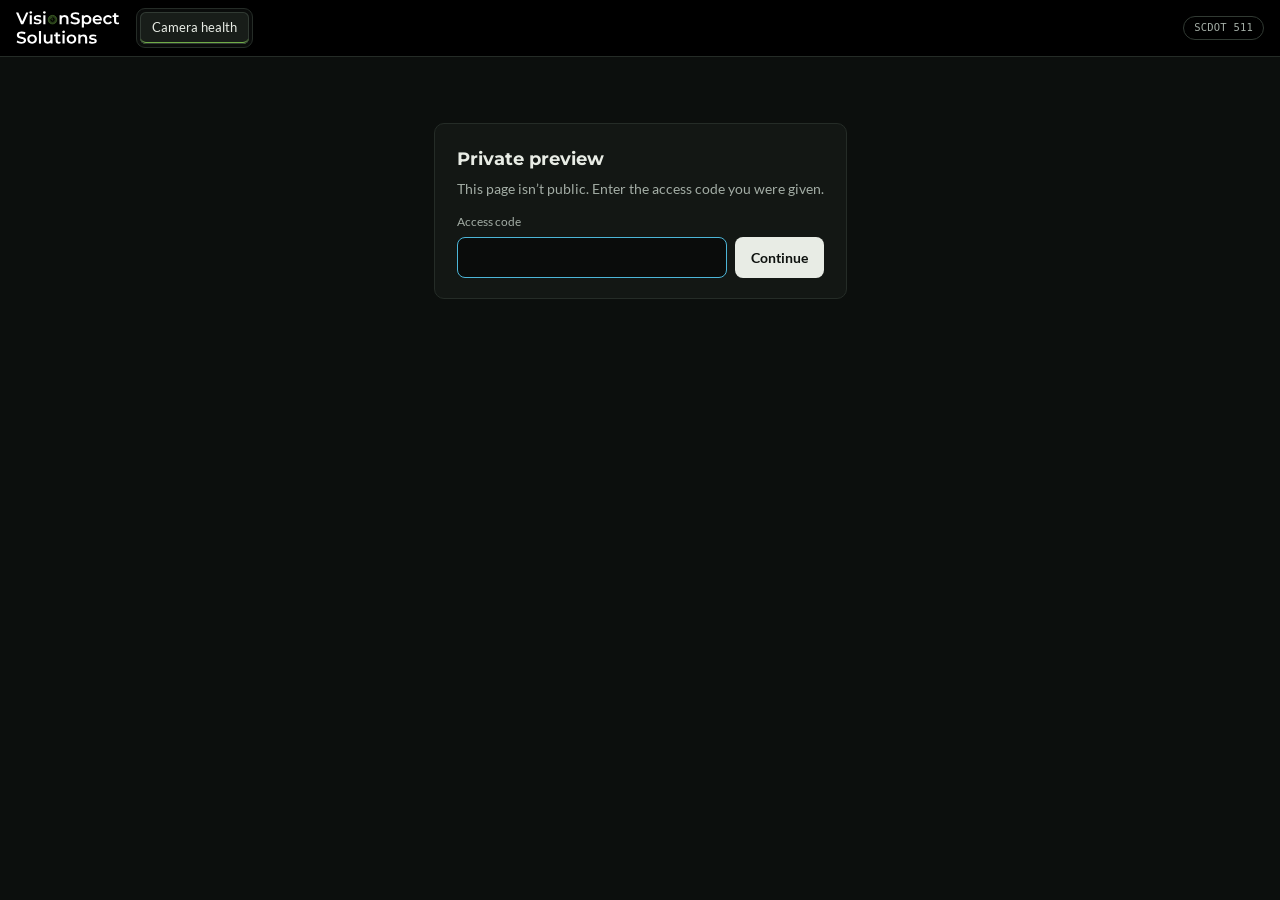
==== commit aa22b206: "Lab: regenerate camera-health page (new layout, wordmark) Co-Authored-By: Claude Opus 5.5 <noreply@a" ====
--- a/lab/camera-health/index.html
+++ b/lab/camera-health/index.html
@@ -18,7 +18,7 @@
 <script src="/lab/camera-health/config.js"></script>
 <title>Camera health · VisionSpect Lab</title>
 <style>
-/* Layout: control-room wall — summary tiles, then a fleet timeline (camera × time), then cameras and episodes side by side; one camera opens in a detail panel.
+/* Layout: summary tiles, then cameras and episodes side by side (same height), the selected camera's detail, then the fleet timeline (camera × time).
    Single dark look by choice (traffic-management video walls are dark; matches the Inspectability tool). */
 :root{
   color-scheme:dark;
@@ -36,7 +36,7 @@
 *{box-sizing:border-box}
 [hidden]{display:none!important}
 body{background:var(--bg);color:var(--ink);font-family:var(--body);font-size:14px;line-height:1.5;-webkit-font-smoothing:antialiased;margin:0}
-body::before{content:"";position:fixed;inset:0 0 auto;height:env(safe-area-inset-top,0px);z-index:10;background:#0e120f}
+body::before{content:"";position:fixed;inset:0 0 auto;height:env(safe-area-inset-top,0px);z-index:10;background:#000}
 h1,h2,h3{font-family:var(--head);margin:0;text-wrap:balance}
 button{font:inherit;color:inherit}
 .mono,.num{font-family:var(--mono);font-variant-numeric:tabular-nums}
@@ -44,16 +44,16 @@
 .wrap{max-width:1440px;margin:0 auto;padding-left:max(16px,env(safe-area-inset-left,0px));padding-right:max(16px,env(safe-area-inset-right,0px))}
 
 /* header */
-.top{position:sticky;top:env(safe-area-inset-top,0px);z-index:5;background:#0e120f;border-bottom:1px solid var(--line)}
+.top{position:sticky;top:env(safe-area-inset-top,0px);z-index:5;background:#000;border-bottom:1px solid var(--line)}
 .top .wrap{display:flex;align-items:center;gap:16px;min-height:56px;flex-wrap:wrap;padding-block:6px}
-.wm{font-family:var(--head);font-weight:800;font-size:19px;display:inline-flex;align-items:center;line-height:1;color:var(--ink);text-decoration:none}
-.wm svg{width:.78em;height:.78em;margin:0 .02em}
+.wm{display:inline-flex;align-items:center;line-height:0;text-decoration:none;flex:none}
+.wm svg{display:block;height:40px;width:auto}
 .tabs{display:flex;gap:4px;background:var(--well);border:1px solid var(--line);border-radius:9px;padding:3px}
 .tabs a{padding:6px 12px;border-radius:6px;color:var(--dim);text-decoration:none;font-size:13px;white-space:nowrap}
-.tabs a[aria-current="page"]{background:var(--panel2);color:var(--ink);box-shadow:inset 0 0 0 1px var(--line2)}
+.tabs a[aria-current="page"]{background:var(--panel2);color:var(--ink);box-shadow:inset 0 0 0 1px var(--line2),inset 0 -2px 0 var(--brand)}
 .tabs a:hover{color:var(--ink)}
 .meta{margin-left:auto;display:flex;gap:8px;flex-wrap:wrap;align-items:center}
-.tag{font-family:var(--mono);font-size:10.5px;letter-spacing:.06em;color:var(--dim);border:1px solid var(--line2);border-radius:20px;padding:3px 10px;white-space:nowrap}
+.tag{font-family:var(--mono);font-size:10.5px;letter-spacing:.02em;color:var(--dim);border:1px solid var(--line2);border-radius:20px;padding:3px 10px;white-space:nowrap}
 .tag.sim{color:var(--warn);border-color:rgba(250,178,25,.4)}
 
 main .wrap{display:flex;flex-direction:column;gap:18px;padding-block:18px 40px}
@@ -65,7 +65,7 @@
 @media (max-width:1100px){.kpis{grid-template-columns:repeat(3,minmax(0,1fr))}}
 @media (max-width:620px){.kpis{grid-template-columns:repeat(2,minmax(0,1fr))}}
 .kpi{background:var(--panel);border:1px solid var(--line);border-radius:var(--r);padding:14px 16px;min-width:0}
-.kpi .l{font-size:11px;letter-spacing:.12em;text-transform:uppercase;color:var(--faint);font-weight:700}
+.kpi .l{font-size:12.5px;color:var(--dim);font-weight:700}
 .kpi .v{font-family:var(--head);font-weight:800;font-size:30px;line-height:1.1;margin-top:6px;font-variant-numeric:tabular-nums}
 .kpi .v small{font-family:var(--mono);font-size:13px;font-weight:400;color:var(--dim);margin-left:6px}
 .kpi .s{font-size:12px;color:var(--dim);margin-top:4px}
@@ -134,7 +134,13 @@
 .eps .k{display:flex;align-items:center;gap:6px;font-size:12px;color:var(--dim)}
 .eps .n{font-family:var(--head);font-weight:800;font-size:20px;margin-top:3px;font-variant-numeric:tabular-nums}
 .eps .d{font-family:var(--mono);font-size:11px;color:var(--faint)}
-.tbl-wrap{overflow-x:auto;padding:0 16px 14px;max-height:520px;overflow-y:auto}
+.tbl-wrap{overflow-x:auto;padding:0 16px 14px;max-height:420px;overflow-y:auto}
+#epSec{display:flex;flex-direction:column}
+@media (min-width:1101px){#camSec{min-height:440px}#epSec .tbl-wrap{flex:1 1 0;min-height:0;max-height:none}}
+.more{display:flex;align-items:center;justify-content:center;gap:8px;width:calc(100% - 32px);margin:0 16px 14px;background:var(--well);border:1px solid var(--line2);border-radius:8px;padding:8px 12px;color:var(--dim);cursor:pointer;font-size:12.5px}
+.more:hover{color:var(--ink);border-color:var(--dim)}
+.more .chev{font-size:10px;transition:transform .15s}
+.more[aria-expanded="true"] .chev{transform:rotate(180deg)}
 table{width:100%;border-collapse:collapse;font-size:12.5px}
 th{text-align:left;font-weight:700;color:var(--faint);font-size:11px;padding:6px 8px;border-bottom:1px solid var(--line);white-space:nowrap;position:sticky;top:0;background:var(--panel)}
 td{padding:7px 8px;border-bottom:1px solid var(--line);white-space:nowrap}
@@ -152,7 +158,7 @@
 .det .cap{font-family:var(--mono);font-size:11px;color:var(--faint);margin-top:6px}
 .readout{display:grid;grid-template-columns:repeat(3,minmax(0,1fr));gap:8px;margin-top:6px}
 .readout div{background:var(--panel2);border:1px solid var(--line);border-radius:7px;padding:7px 9px;min-width:0}
-.readout dt{font-size:10.5px;color:var(--faint);text-transform:uppercase;letter-spacing:.08em}
+.readout dt{font-size:11.5px;color:var(--faint)}
 .readout dd{margin:2px 0 0;font-family:var(--mono);font-size:13px}
 .chart{position:relative}
 .chart svg{display:block;width:100%;height:auto}
@@ -181,16 +187,14 @@
 </head>
 <body>
 
-<svg width="0" height="0" style="position:absolute" aria-hidden="true"><defs><symbol id="ring" viewBox="0 0 100 100"><circle cx="50" cy="50" r="38" fill="none" stroke="#70AD47" stroke-width="15"/></symbol></defs></svg>
-
 <header class="top">
   <div class="wrap">
-    <a class="wm" href="/" aria-label="VisionSpect">Visi<svg aria-hidden="true"><use href="#ring"/></svg>nSpect</a>
+    <a class="wm" href="/" aria-label="VisionSpect Solutions"><svg xmlns="http://www.w3.org/2000/svg" viewBox="0 -4 861 330" width="104" height="40" aria-hidden="true" focusable="false"><g fill="#FFFFFF"><path d="M42.14 130.0 -0.7000000000000001 31.999999999999986H19.040000000000003L57.260000000000005 120.62H45.92L84.56 31.999999999999986H102.76L60.06 130.0Z"/><path d="M113.54000000000002 130.0V55.239999999999995H131.04000000000002V130.0ZM122.36000000000001 42.91999999999999Q117.46000000000001 42.91999999999999 114.31000000000002 39.83999999999999Q111.16000000000003 36.75999999999999 111.16000000000003 32.41999999999999Q111.16000000000003 27.939999999999984 114.31000000000002 24.929999999999986Q117.46000000000001 21.919999999999987 122.36000000000001 21.919999999999987Q127.26000000000002 21.919999999999987 130.41000000000003 24.789999999999992Q133.56 27.659999999999997 133.56 31.999999999999986Q133.56 36.61999999999999 130.48000000000002 39.76999999999999Q127.40000000000002 42.91999999999999 122.36000000000001 42.91999999999999Z"/><path d="M177.10000000000002 130.98Q167.72000000000003 130.98 159.11 128.53Q150.5 126.08 145.46 122.58L152.18 109.28Q157.22 112.5 164.22000000000003 114.6Q171.22000000000003 116.7 178.22000000000003 116.7Q186.48000000000002 116.7 190.19 114.46000000000001Q193.9 112.22 193.9 108.44Q193.9 105.36 191.38 103.75Q188.86 102.14 184.8 101.3Q180.74 100.46 175.77 99.75999999999999Q170.8 99.06 165.83 97.87Q160.86 96.68 156.8 94.37Q152.74 92.06 150.22000000000003 88.14Q147.70000000000002 84.22 147.70000000000002 77.78Q147.70000000000002 70.63999999999999 151.76000000000002 65.38999999999999Q155.82000000000002 60.139999999999986 163.17000000000002 57.26999999999999Q170.52 54.39999999999999 180.60000000000002 54.39999999999999Q188.16000000000003 54.39999999999999 195.86 56.07999999999999Q203.56 57.75999999999999 208.60000000000002 60.83999999999999L201.88000000000002 74.13999999999999Q196.56 70.91999999999999 191.17000000000002 69.72999999999999Q185.78000000000003 68.53999999999999 180.46 68.53999999999999Q172.48000000000002 68.53999999999999 168.63 70.91999999999999Q164.78 73.3 164.78 76.94Q164.78 80.3 167.3 81.97999999999999Q169.82000000000002 83.66 173.88 84.64Q177.94 85.62 182.91000000000003 86.25Q187.88000000000002 86.88 192.78000000000003 88.14Q197.68 89.4 201.81 91.57Q205.94000000000003 93.74 208.46000000000004 97.66Q210.98000000000002 101.58 210.98000000000002 107.88Q210.98000000000002 114.88 206.85000000000002 120.06Q202.72000000000003 125.24 195.16000000000003 128.10999999999999Q187.60000000000002 130.98 177.10000000000002 130.98Z"/><path d="M226.1 130.0V55.239999999999995H243.60000000000002V130.0ZM234.92000000000002 42.91999999999999Q230.02 42.91999999999999 226.87 39.83999999999999Q223.72000000000003 36.75999999999999 223.72000000000003 32.41999999999999Q223.72000000000003 27.939999999999984 226.87 24.929999999999986Q230.02 21.919999999999987 234.92000000000002 21.919999999999987Q239.82000000000002 21.919999999999987 242.97000000000003 24.789999999999992Q246.12 27.659999999999997 246.12 31.999999999999986Q246.12 36.61999999999999 243.04000000000002 39.76999999999999Q239.96000000000004 42.91999999999999 234.92000000000002 42.91999999999999Z"/><path d="M403.28 54.39999999999999Q412.24 54.39999999999999 419.31 57.89999999999999Q426.38 61.39999999999999 430.44 68.60999999999999Q434.5 75.82 434.5 87.16V130.0H417.0V89.4Q417.0 79.46 412.31 74.56Q407.62 69.66 399.22 69.66Q393.06 69.66 388.3 72.17999999999999Q383.54 74.69999999999999 380.95000000000005 79.66999999999999Q378.36 84.63999999999999 378.36 92.19999999999999V130.0H360.86V55.239999999999995H377.52V75.39999999999999L374.58 69.24Q378.5 62.099999999999994 385.99 58.24999999999999Q393.48 54.39999999999999 403.28 54.39999999999999Z"/><path d="M488.82 131.4Q477.34 131.4 466.84 128.11Q456.34 124.82 450.17999999999995 119.64L456.47999999999996 105.5Q462.35999999999996 110.12 471.03999999999996 113.2Q479.71999999999997 116.28 488.82 116.28Q496.52 116.28 501.28 114.6Q506.03999999999996 112.92 508.28 110.05Q510.52 107.17999999999999 510.52 103.53999999999999Q510.52 99.06 507.29999999999995 96.33Q504.08 93.6 498.96999999999997 91.99Q493.85999999999996 90.38 487.63 88.97999999999999Q481.4 87.58 475.16999999999996 85.69Q468.94 83.8 463.83 80.78999999999999Q458.71999999999997 77.78 455.5 72.74Q452.28 67.69999999999999 452.28 59.86Q452.28 51.879999999999995 456.54999999999995 45.23Q460.82 38.58 469.57 34.589999999999996Q478.32 30.599999999999994 491.76 30.599999999999994Q500.58 30.599999999999994 509.26 32.83999999999999Q517.9399999999999 35.079999999999984 524.38 39.27999999999999L518.64 53.41999999999999Q512.06 49.499999999999986 505.05999999999995 47.60999999999999Q498.06 45.72 491.62 45.72Q484.05999999999995 45.72 479.36999999999995 47.53999999999999Q474.67999999999995 49.359999999999985 472.51 52.29999999999999Q470.34 55.239999999999995 470.34 59.019999999999996Q470.34 63.5 473.49 66.22999999999999Q476.64 68.96 481.75 70.5Q486.85999999999996 72.03999999999999 493.15999999999997 73.50999999999999Q499.46 74.97999999999999 505.68999999999994 76.8Q511.91999999999996 78.62 517.03 81.56Q522.14 84.5 525.29 89.53999999999999Q528.4399999999999 94.58 528.4399999999999 102.28Q528.4399999999999 110.12 524.17 116.77000000000001Q519.9 123.42 511.08 127.41Q502.26 131.4 488.82 131.4Z"/><path d="M586.2599999999999 130.98Q577.16 130.98 569.67 126.78Q562.18 122.58 557.77 114.11Q553.3599999999999 105.64 553.3599999999999 92.62Q553.3599999999999 79.46 557.6299999999999 71.06Q561.8999999999999 62.66 569.3199999999999 58.529999999999994Q576.7399999999999 54.39999999999999 586.2599999999999 54.39999999999999Q597.3199999999999 54.39999999999999 605.79 59.15999999999999Q614.2599999999999 63.91999999999999 619.2299999999999 72.46Q624.1999999999999 81.0 624.1999999999999 92.62Q624.1999999999999 104.24 619.2299999999999 112.85Q614.2599999999999 121.46 605.79 126.22Q597.3199999999999 130.98 586.2599999999999 130.98ZM544.8199999999999 157.16V55.239999999999995H561.4799999999999V72.88L560.92 92.75999999999999L562.3199999999999 112.64V157.16ZM584.3 116.0Q590.5999999999999 116.0 595.5699999999999 113.2Q600.54 110.4 603.48 105.08Q606.42 99.75999999999999 606.42 92.62Q606.42 85.34 603.48 80.09Q600.54 74.84 595.5699999999999 72.03999999999999Q590.5999999999999 69.24 584.3 69.24Q577.9999999999999 69.24 572.9599999999999 72.03999999999999Q567.92 74.84 564.98 80.09Q562.04 85.34 562.04 92.62Q562.04 99.75999999999999 564.98 105.08Q567.92 110.4 572.9599999999999 113.2Q577.9999999999999 116.0 584.3 116.0Z"/><path d="M675.9999999999999 130.98Q663.5399999999998 130.98 654.2299999999998 126.00999999999999Q644.9199999999998 121.03999999999999 639.81 112.35999999999999Q634.6999999999999 103.67999999999999 634.6999999999999 92.62Q634.6999999999999 81.41999999999999 639.6699999999998 72.80999999999999Q644.6399999999999 64.19999999999999 653.3899999999999 59.29999999999999Q662.1399999999999 54.39999999999999 673.3399999999999 54.39999999999999Q684.2599999999999 54.39999999999999 692.8 59.15999999999999Q701.3399999999999 63.91999999999999 706.2399999999999 72.6Q711.1399999999999 81.28 711.1399999999999 93.03999999999999Q711.1399999999999 94.16 711.0699999999999 95.56Q710.9999999999999 96.96 710.8599999999999 98.22H648.5599999999998V86.6H701.6199999999999L694.7599999999999 90.24Q694.8999999999999 83.8 692.0999999999999 78.9Q689.2999999999998 74.0 684.4699999999998 71.19999999999999Q679.6399999999999 68.39999999999999 673.3399999999999 68.39999999999999Q666.8999999999999 68.39999999999999 662.0699999999999 71.19999999999999Q657.2399999999999 74.0 654.5099999999999 78.97Q651.7799999999999 83.94 651.7799999999999 90.66V93.46Q651.7799999999999 100.17999999999999 654.8599999999999 105.35999999999999Q657.9399999999998 110.53999999999999 663.5399999999998 113.34Q669.1399999999999 116.14 676.4199999999998 116.14Q682.7199999999999 116.14 687.7599999999999 114.18Q692.7999999999998 112.22 696.7199999999999 108.02L706.0999999999999 118.8Q701.06 124.68 693.4299999999998 127.83Q685.7999999999998 130.98 675.9999999999999 130.98Z"/><path d="M762.2399999999999 130.98Q750.4799999999999 130.98 741.31 126.00999999999999Q732.1399999999999 121.03999999999999 726.9599999999999 112.35999999999999Q721.78 103.67999999999999 721.78 92.62Q721.78 81.41999999999999 726.9599999999999 72.80999999999999Q732.1399999999999 64.19999999999999 741.31 59.29999999999999Q750.4799999999999 54.39999999999999 762.2399999999999 54.39999999999999Q773.16 54.39999999999999 781.49 58.809999999999995Q789.8199999999999 63.22 794.16 71.75999999999999L780.7199999999999 79.6Q777.3599999999999 74.28 772.53 71.75999999999999Q767.6999999999999 69.24 762.0999999999999 69.24Q755.66 69.24 750.48 72.03999999999999Q745.3 74.84 742.3599999999999 80.09Q739.42 85.34 739.42 92.62Q739.42 99.9 742.3599999999999 105.15Q745.3 110.4 750.48 113.2Q755.66 116.0 762.0999999999999 116.0Q767.6999999999999 116.0 772.53 113.47999999999999Q777.3599999999999 110.96 780.7199999999999 105.64L794.16 113.47999999999999Q789.8199999999999 121.88 781.49 126.42999999999999Q773.16 130.98 762.2399999999999 130.98Z"/><path d="M837.42 130.98Q825.0999999999999 130.98 818.3799999999999 124.60999999999999Q811.66 118.24 811.66 105.78V38.719999999999985H829.16V105.36Q829.16 110.68 831.89 113.62Q834.62 116.56 839.52 116.56Q845.4 116.56 849.3199999999999 113.47999999999999L854.2199999999999 125.94Q851.14 128.46 846.66 129.72Q842.18 130.98 837.42 130.98ZM799.3399999999999 69.8V55.8H849.18V69.8Z"/><path d="M43.540000000000006 291.4Q32.06 291.4 21.560000000000002 288.11Q11.06 284.82 4.9 279.64L11.200000000000001 265.5Q17.080000000000002 270.12 25.760000000000005 273.2Q34.440000000000005 276.28 43.540000000000006 276.28Q51.24 276.28 56.0 274.6Q60.760000000000005 272.92 63.00000000000001 270.05Q65.24000000000001 267.18 65.24000000000001 263.54Q65.24000000000001 259.06 62.02000000000001 256.33Q58.800000000000004 253.6 53.690000000000005 251.99Q48.580000000000005 250.38 42.35000000000001 248.98Q36.120000000000005 247.57999999999998 29.890000000000004 245.69Q23.660000000000004 243.8 18.550000000000004 240.79000000000002Q13.440000000000001 237.78 10.22 232.74Q7.000000000000001 227.7 7.000000000000001 219.86Q7.000000000000001 211.88 11.270000000000001 205.23Q15.540000000000001 198.57999999999998 24.290000000000003 194.58999999999997Q33.040000000000006 190.6 46.480000000000004 190.6Q55.300000000000004 190.6 63.980000000000004 192.83999999999997Q72.66000000000001 195.07999999999998 79.10000000000001 199.27999999999997L73.36000000000001 213.42Q66.78 209.5 59.78 207.61Q52.78000000000001 205.72 46.34 205.72Q38.78 205.72 34.09 207.54Q29.400000000000002 209.35999999999999 27.230000000000004 212.3Q25.060000000000002 215.24 25.060000000000002 219.01999999999998Q25.060000000000002 223.5 28.21 226.23Q31.360000000000003 228.95999999999998 36.470000000000006 230.5Q41.580000000000005 232.04 47.88000000000001 233.51Q54.18000000000001 234.98 60.410000000000004 236.8Q66.64 238.62 71.75 241.56Q76.86000000000001 244.5 80.01000000000002 249.54Q83.16000000000001 254.57999999999998 83.16000000000001 262.28Q83.16000000000001 270.12 78.89000000000001 276.77Q74.62 283.42 65.80000000000001 287.40999999999997Q56.980000000000004 291.4 43.540000000000006 291.4Z"/><path d="M133.14000000000001 290.98Q121.66 290.98 112.7 286.01Q103.74000000000001 281.04 98.56 272.36Q93.38 263.68 93.38 252.62Q93.38 241.42 98.56 232.81Q103.74000000000001 224.2 112.7 219.29999999999998Q121.66 214.39999999999998 133.14000000000001 214.39999999999998Q144.76 214.39999999999998 153.79 219.29999999999998Q162.82 224.2 167.93 232.74Q173.04000000000002 241.28 173.04000000000002 252.62Q173.04000000000002 263.68 167.93 272.36Q162.82 281.04 153.79 286.01Q144.76 290.98 133.14000000000001 290.98ZM133.14000000000001 276.0Q139.58 276.0 144.62 273.2Q149.66000000000003 270.4 152.53000000000003 265.08Q155.4 259.76 155.4 252.62Q155.4 245.34 152.53000000000003 240.09Q149.66000000000003 234.84 144.62 232.04000000000002Q139.58 229.24 133.28 229.24Q126.84 229.24 121.87 232.04000000000002Q116.9 234.84 113.96000000000001 240.09Q111.02000000000001 245.34 111.02000000000001 252.62Q111.02000000000001 259.76 113.96000000000001 265.08Q116.9 270.4 121.87 273.2Q126.84 276.0 133.14000000000001 276.0Z"/><path d="M189.84 290.0V186.12H207.34000000000003V290.0Z"/><path d="M261.94000000000005 290.98Q252.42000000000002 290.98 245.14000000000001 287.40999999999997Q237.86 283.84 233.8 276.49Q229.74 269.14 229.74 257.94V215.24H247.24V255.56Q247.24 265.64 251.79000000000002 270.61Q256.34000000000003 275.58 264.74 275.58Q270.90000000000003 275.58 275.45000000000005 273.06Q280.0 270.54 282.59000000000003 265.5Q285.18 260.46 285.18 253.04V215.24H302.68000000000006V290.0H286.02000000000004V269.84L288.96000000000004 276.0Q285.18 283.28 277.9 287.13Q270.62 290.98 261.94000000000005 290.98Z"/><path d="M353.78000000000003 290.98Q341.46000000000004 290.98 334.74 284.61Q328.02000000000004 278.24 328.02000000000004 265.78V198.71999999999997H345.52000000000004V265.36Q345.52000000000004 270.68 348.25 273.62Q350.98 276.56 355.88000000000005 276.56Q361.76000000000005 276.56 365.68 273.48L370.58000000000004 285.94Q367.5 288.46 363.02 289.72Q358.54 290.98 353.78000000000003 290.98ZM315.70000000000005 229.8V215.8H365.54V229.8Z"/><path d="M385.00000000000006 290.0V215.24H402.50000000000006V290.0ZM393.82000000000005 202.92Q388.9200000000001 202.92 385.7700000000001 199.83999999999997Q382.62000000000006 196.76 382.62000000000006 192.42Q382.62000000000006 187.94 385.7700000000001 184.93Q388.9200000000001 181.92 393.82000000000005 181.92Q398.72 181.92 401.87 184.79Q405.02000000000004 187.66 405.02000000000004 192.0Q405.02000000000004 196.62 401.94000000000005 199.76999999999998Q398.86000000000007 202.92 393.82000000000005 202.92Z"/><path d="M459.06 290.98Q447.58000000000004 290.98 438.62 286.01Q429.66 281.04 424.48 272.36Q419.3 263.68 419.3 252.62Q419.3 241.42 424.48 232.81Q429.66 224.2 438.62 219.29999999999998Q447.58000000000004 214.39999999999998 459.06 214.39999999999998Q470.68 214.39999999999998 479.71000000000004 219.29999999999998Q488.74 224.2 493.85 232.74Q498.96000000000004 241.28 498.96000000000004 252.62Q498.96000000000004 263.68 493.85 272.36Q488.74 281.04 479.71000000000004 286.01Q470.68 290.98 459.06 290.98ZM459.06 276.0Q465.5 276.0 470.54 273.2Q475.58000000000004 270.4 478.45000000000005 265.08Q481.32000000000005 259.76 481.32000000000005 252.62Q481.32000000000005 245.34 478.45000000000005 240.09Q475.58000000000004 234.84 470.54 232.04000000000002Q465.5 229.24 459.20000000000005 229.24Q452.76 229.24 447.79 232.04000000000002Q442.82000000000005 234.84 439.88 240.09Q436.94 245.34 436.94 252.62Q436.94 259.76 439.88 265.08Q442.82000000000005 270.4 447.79 273.2Q452.76 276.0 459.06 276.0Z"/><path d="M558.1800000000001 214.39999999999998Q567.14 214.39999999999998 574.21 217.89999999999998Q581.2800000000001 221.39999999999998 585.3400000000001 228.60999999999999Q589.4000000000001 235.82 589.4000000000001 247.16V290.0H571.9000000000001V249.4Q571.9000000000001 239.45999999999998 567.21 234.56Q562.52 229.66 554.12 229.66Q547.96 229.66 543.2 232.18Q538.44 234.7 535.85 239.67Q533.26 244.64 533.26 252.2V290.0H515.76V215.24H532.4200000000001V235.39999999999998L529.48 229.24Q533.4000000000001 222.1 540.8900000000001 218.25Q548.38 214.39999999999998 558.1800000000001 214.39999999999998Z"/><path d="M634.7600000000001 290.98Q625.3800000000001 290.98 616.7700000000001 288.53Q608.1600000000001 286.08 603.1200000000001 282.58L609.84 269.28Q614.8800000000001 272.5 621.8800000000001 274.6Q628.8800000000001 276.7 635.8800000000001 276.7Q644.1400000000001 276.7 647.8500000000001 274.46000000000004Q651.5600000000001 272.22 651.5600000000001 268.44Q651.5600000000001 265.36 649.0400000000001 263.75Q646.5200000000001 262.14 642.46 261.29999999999995Q638.4000000000001 260.46 633.4300000000001 259.76Q628.46 259.06 623.49 257.87Q618.5200000000001 256.68 614.46 254.37Q610.4000000000001 252.06 607.8800000000001 248.14Q605.36 244.22 605.36 237.78Q605.36 230.64 609.4200000000001 225.39Q613.48 220.14 620.83 217.26999999999998Q628.1800000000001 214.39999999999998 638.2600000000001 214.39999999999998Q645.82 214.39999999999998 653.52 216.07999999999998Q661.22 217.76 666.2600000000001 220.83999999999997L659.5400000000001 234.14Q654.22 230.92 648.83 229.73Q643.44 228.54 638.1200000000001 228.54Q630.1400000000001 228.54 626.2900000000001 230.92000000000002Q622.44 233.3 622.44 236.94Q622.44 240.3 624.96 241.98000000000002Q627.48 243.66 631.54 244.64Q635.6 245.62 640.57 246.25Q645.5400000000001 246.88 650.44 248.14Q655.34 249.4 659.47 251.57Q663.6 253.74 666.1200000000001 257.65999999999997Q668.6400000000001 261.58 668.6400000000001 267.88Q668.6400000000001 274.88 664.5100000000001 280.06Q660.3800000000001 285.24 652.8200000000002 288.11Q645.2600000000001 290.98 634.7600000000001 290.98Z"/></g><svg x="260.1" y="49.7" width="84.3" height="84.3" viewBox="0 0 906 906"><circle cx="453" cy="453" r="453" fill="#000000"/><g fill="none" stroke="#70AD47"><circle cx="452" cy="452" r="386.5" stroke-width="41"/><circle cx="452" cy="452" r="319.5" stroke-width="32"/><circle cx="452" cy="452" r="240" stroke-width="28"/><circle cx="352" cy="333" r="79" stroke-width="28" fill="#000000"/><circle cx="472" cy="471.5" r="39" stroke-width="26"/></g></svg></svg></a>
     <nav class="tabs" aria-label="Tools">
       <a href="#" aria-current="page">Camera health</a>
       <a href="inspectability.html" id="inspLink" hidden>Inspectability</a>
     </nav>
-    <div class="meta"><span class="tag" id="srcTag">SCDOT 511</span><span class="tag sim" id="simTag" hidden>SIMULATED DATA</span><span class="tag" id="lastTag" hidden></span><button class="tag lock" id="lockBtn" type="button" hidden>Sign out</button></div>
+    <div class="meta"><span class="tag" id="srcTag">SCDOT 511</span><span class="tag sim" id="simTag" hidden>Simulated data</span><span class="tag" id="lastTag" hidden></span><button class="tag lock" id="lockBtn" type="button" hidden>Sign out</button></div>
   </div>
 </header>
 
@@ -199,6 +203,25 @@
     <div class="notice" id="simNotice" hidden><b>Preview with simulated data.</b> Camera names are Upstate SC roads for legibility; IDs, statuses and images are invented. Run the monitor on your machine and it writes this same dashboard from real polls.</div>
 
     <section class="kpis" id="kpis" aria-label="Fleet summary"></section>
+
+    <div class="two">
+      <section class="sec" id="camSec" aria-labelledby="camH">
+        <header><h2 id="camH">Cameras</h2><span class="sub">latest frame · healthy share of polls · image quality</span></header>
+        <div class="chips" id="chips" role="group" aria-label="Filter cameras"></div>
+        <div class="grid" id="grid"></div>
+        <button class="more" id="camMore" type="button" aria-controls="grid" aria-expanded="false" hidden></button>
+      </section>
+      <section class="sec" id="epSec" aria-labelledby="epH">
+        <header><h2 id="epH">Episodes</h2><span class="sub">time each camera stayed degraded, measured start to recovery</span></header>
+        <div class="epsum" id="epsum"></div>
+        <div class="tbl-wrap"><table><thead><tr><th>Camera</th><th>Issue</th><th>Start</th><th>Duration</th></tr></thead><tbody id="eptb"></tbody></table></div>
+      </section>
+    </div>
+
+    <section class="sec" id="detail" aria-labelledby="detH">
+      <header><h2 id="detH">Camera detail</h2><span class="sub">Click a camera, an episode or a timeline row</span></header>
+      <div id="detBody"></div>
+    </section>
 
     <section class="sec" aria-labelledby="tlH">
       <header><h2 id="tlH">Fleet timeline</h2><span class="sub" id="tlSub"></span><div class="legend" id="legend"></div></header>
@@ -206,25 +229,8 @@
         <div></div><div class="hours" id="hours"></div>
         <div class="labels" id="labels"></div><canvas id="tlc" aria-label="Status of each camera over time"></canvas>
       </div></div>
+      <button class="more" id="tlMore" type="button" aria-controls="tl" aria-expanded="false" hidden></button>
     </section>
-
-    <section class="sec" id="detail" aria-labelledby="detH">
-      <header><h2 id="detH">Camera detail</h2><span class="sub">Click a camera, a timeline row or an episode</span></header>
-      <div id="detBody"></div>
-    </section>
-
-    <div class="two">
-      <section class="sec" aria-labelledby="camH">
-        <header><h2 id="camH">Cameras</h2><span class="sub">latest frame · healthy share of polls · image quality</span></header>
-        <div class="chips" id="chips" role="group" aria-label="Filter cameras"></div>
-        <div class="grid" id="grid"></div>
-      </section>
-      <section class="sec" aria-labelledby="epH">
-        <header><h2 id="epH">Episodes</h2><span class="sub">time each camera stayed degraded, measured start to recovery</span></header>
-        <div class="epsum" id="epsum"></div>
-        <div class="tbl-wrap"><table><thead><tr><th>Camera</th><th>Issue</th><th>Start</th><th>Duration</th></tr></thead><tbody id="eptb"></tbody></table></div>
-      </section>
-    </div>
 
     <footer class="method" id="method"></footer>
   </div>
@@ -323,13 +329,23 @@
   const ROW = 20, labels = $('#labels'), cv = $('#tlc'), tip = $('#tip');
   labels.innerHTML = cams.map((c) => `<div class="lab" data-id="${esc(c.id)}" title="${esc(c.name)}"><span class="pill" style="padding:1px 5px"><span class="ic" style="color:${(ST[c.last.s] || {}).col || NODATA}">${(ST[c.last.s] || {}).icon || '·'}</span></span><span class="id">${esc(c.id)}</span><span class="nm">${esc(c.name)}</span></div>`).join('');
   const grid = cams.map((c) => { const row = new Array(cols).fill(null); c.polls.forEach((p) => { const k = Math.floor((Date.parse(p.t) - t0) / (D.stepMin * 60000)); if (k >= 0 && k < cols) row[k] = p; }); return row; });
-  let selected = null;
+  let selected = null, tlAll = false;
+  const TL_ROWS = 12, tlRows = () => (tlAll ? cams.length : Math.min(TL_ROWS, cams.length));
+  const moreBtn = (b, open, n, what) => { b.setAttribute('aria-expanded', String(open)); b.innerHTML = (open ? 'Show fewer' : `Show all ${n} ${what}`) + ' <span class="chev" aria-hidden="true">▼</span>'; };
+  $('#tlMore').addEventListener('click', () => {
+    tlAll = !tlAll; drawTimeline();
+    if (!tlAll) { const r = $('#tlH').getBoundingClientRect(); if (r.top < 0) $('#tlH').closest('.sec').scrollIntoView({ block: 'start' }); }
+  });
   function drawTimeline() {
-    const w = cv.clientWidth || 600, h = cams.length * ROW, dpr = window.devicePixelRatio || 1;
+    const vis = tlRows();
+    labels.querySelectorAll('.lab').forEach((l, i) => { l.hidden = i >= vis; });
+    const tm = $('#tlMore'); tm.hidden = cams.length <= TL_ROWS; moreBtn(tm, tlAll, cams.length, 'cameras');
+    const w = cv.clientWidth || 600, h = vis * ROW, dpr = window.devicePixelRatio || 1;
     cv.style.height = h + 'px'; cv.width = Math.round(w * dpr); cv.height = Math.round(h * dpr);
     const g = cv.getContext('2d'); g.setTransform(dpr, 0, 0, dpr, 0, 0); g.clearRect(0, 0, w, h);
     const cw = w / cols;
     grid.forEach((row, r) => {
+      if (r >= vis) return;
       const y = r * ROW + 3, hh = ROW - 6;
       if (selected === cams[r].id) { g.fillStyle = tok('--panel2'); g.fillRect(0, r * ROW, w, ROW); }
       row.forEach((p, k) => {
@@ -350,7 +366,7 @@
   function cellAt(e) {
     const r = cv.getBoundingClientRect(), x = e.clientX - r.left, y = e.clientY - r.top;
     const row = Math.floor(y / ROW), k = Math.floor(x / (r.width / cols));
-    return row >= 0 && row < cams.length && k >= 0 && k < cols ? { row, k } : null;
+    return row >= 0 && row < tlRows() && k >= 0 && k < cols ? { row, k } : null;
   }
   cv.addEventListener('mousemove', (e) => {
     const c = cellAt(e); if (!c) { tip.classList.remove('on'); return; }
@@ -385,9 +401,18 @@
   function renderChips() {
     $('#chips').innerHTML = FILTERS.map(([k, l, f]) => `<button class="chip" data-f="${k}" aria-pressed="${k === filter}">${l}<b>${cams.filter(f).length}</b></button>`).join('');
   }
+  let camAll = false;
+  function camLimit() {
+    const n = getComputedStyle($('#grid')).gridTemplateColumns.split(' ').filter(Boolean).length || 1;
+    return n * (n === 1 ? 3 : 2);
+  }
+  $('#camMore').addEventListener('click', () => {
+    camAll = !camAll; renderGrid();
+    if (!camAll) { const r = $('#camH').getBoundingClientRect(); if (r.top < 0) $('#camSec').scrollIntoView({ block: 'start' }); }
+  });
   function renderGrid() {
-    const f = FILTERS.find((x) => x[0] === filter)[2];
-    $('#grid').innerHTML = cams.filter(f).map((c) => `
+    const f = FILTERS.find((x) => x[0] === filter)[2], list = cams.filter(f);
+    $('#grid').innerHTML = list.map((c) => `
       <button class="cam${selected === c.id ? ' on' : ''}" data-id="${esc(c.id)}">
         <div class="img">${c.thumb ? `<img src="${c.thumb}" alt="Latest frame from ${esc(c.name)}">` : ''}${pill(c.last.s)}
           ${c.thumbStatus && c.last.s === 'offline' ? `<div class="stale">last good frame · ${fmtT(c.thumbTime)}</div>` : ''}</div>
@@ -395,8 +420,15 @@
           <div class="row"><span>Healthy <span class="num">${pct(c.healthy)}</span></span><span>IQ <span class="num">${c.medIQ == null ? '—' : c.medIQ.toFixed(0)}</span></span></div>
           <div class="row"><span class="mono" style="color:var(--faint)">${esc(c.id)}</span>${spark(c)}</div></div>
       </button>`).join('') || '<p class="empty-det">No cameras match this filter.</p>';
-  }
-  $('#chips').addEventListener('click', (e) => { const b = e.target.closest('.chip'); if (!b) return; filter = b.dataset.f; try { localStorage.setItem('vs-camfilter', filter); } catch (er) {} renderChips(); renderGrid(); });
+    const lim = camLimit(), cm = $('#camMore');
+    if (!camAll) $('#grid').querySelectorAll('.cam').forEach((b, i) => { b.hidden = i >= lim; });
+    cm.hidden = list.length <= lim; moreBtn(cm, camAll, list.length, filter === 'all' ? 'cameras' : 'matching cameras');
+  }
+  const wide = matchMedia('(min-width:1101px)');
+  const syncHeights = () => { $('#epSec').style.height = wide.matches ? $('#camSec').offsetHeight + 'px' : ''; };
+  new ResizeObserver(syncHeights).observe($('#camSec'));
+  wide.addEventListener('change', syncHeights);
+  $('#chips').addEventListener('click', (e) => { const b = e.target.closest('.chip'); if (!b) return; filter = b.dataset.f; camAll = false; try { localStorage.setItem('vs-camfilter', filter); } catch (er) {} renderChips(); renderGrid(); });
   $('#grid').addEventListener('click', (e) => { const b = e.target.closest('.cam'); if (b) select(b.dataset.id, true); });
 
   // ---- episodes
